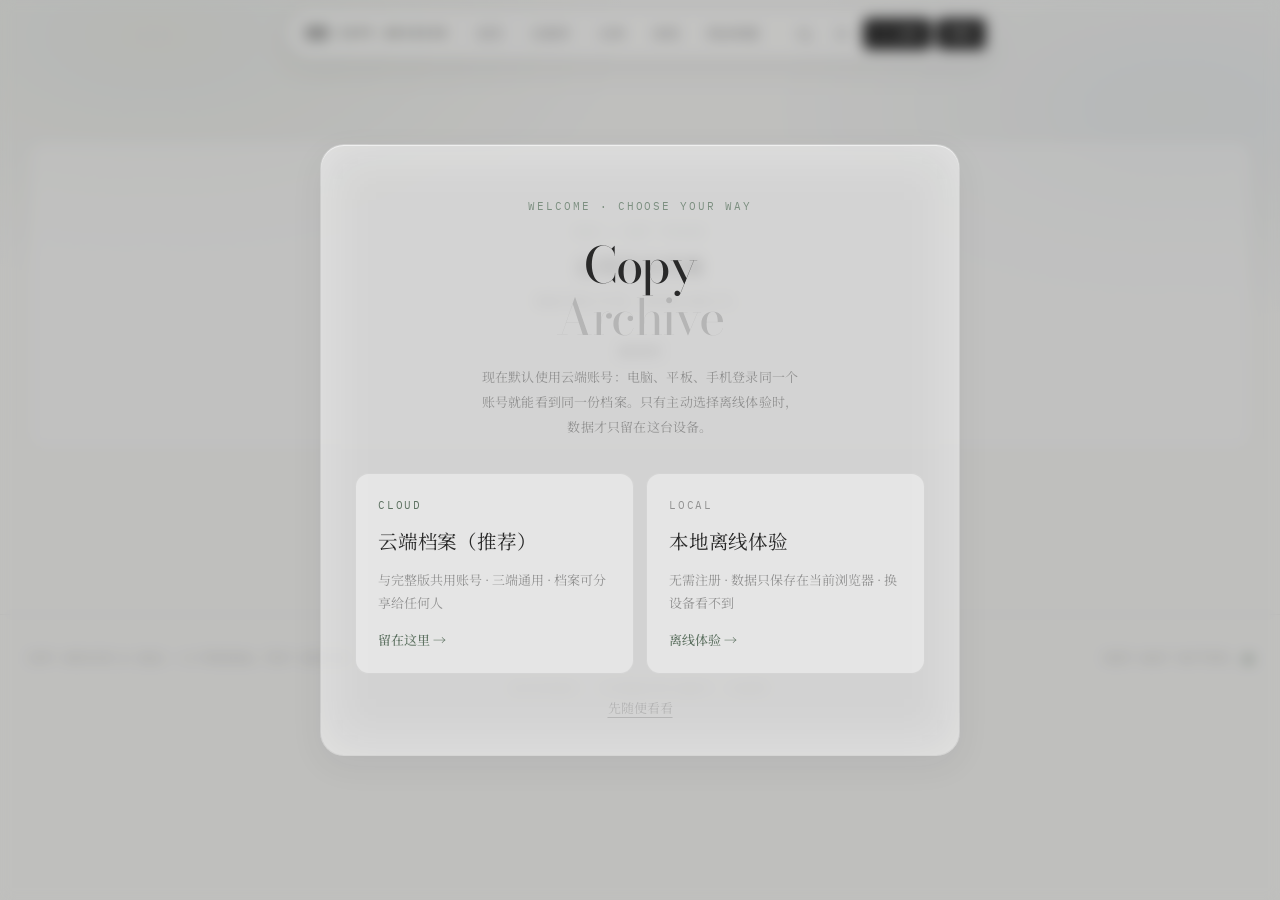
==== index.html @ 60a159b5 "Fix iOS touch keyboard: no autofocus + touchend blur fallback + cache bust" ====
<!DOCTYPE html>
<html lang="zh-CN" data-theme="paper">
<head>
  <meta charset="UTF-8">
  <meta name="viewport" content="width=device-width, initial-scale=1, viewport-fit=cover">
  <meta name="description" content="COPY ARCHIVE — 个人文案档案馆。收集、整理、复制与分享属于你的文字。">
  <meta name="theme-color" content="#F7F7F5">
  <!-- 沉浸式应用模式：添加到主屏幕后无浏览器框，状态栏透明融合 -->
  <meta name="mobile-web-app-capable" content="yes">
  <meta name="apple-mobile-web-app-capable" content="yes">
  <meta name="apple-mobile-web-app-status-bar-style" content="black-translucent">
  <meta name="apple-mobile-web-app-title" content="文案档案馆">
  <title>COPY ARCHIVE — 个人文案档案馆</title>
  <link rel="preconnect" href="https://fonts.googleapis.com">
  <link rel="preconnect" href="https://fonts.gstatic.com" crossorigin>
  <!-- 字体样式表异步加载：外网字体不可达或缓慢时，页面不再被阻塞渲染 -->
  <link rel="preload" as="style"
    href="https://fonts.googleapis.com/css2?family=Bodoni+Moda:opsz,wght@6..96,400;6..96,600&family=IBM+Plex+Mono:wght@400;500&family=Noto+Serif+SC:wght@400;500;600&display=swap">
  <link rel="stylesheet" media="print" onload="this.media='all';this.onload=null"
    href="https://fonts.googleapis.com/css2?family=Bodoni+Moda:opsz,wght@6..96,400;6..96,600&family=IBM+Plex+Mono:wght@400;500&family=Noto+Serif+SC:wght@400;500;600&display=swap">
  <noscript>
    <link rel="stylesheet"
      href="https://fonts.googleapis.com/css2?family=Bodoni+Moda:opsz,wght@6..96,400;6..96,600&family=IBM+Plex+Mono:wght@400;500&family=Noto+Serif+SC:wght@400;500;600&display=swap">
  </noscript>
  <link rel="manifest" href="manifest.json">
  <link rel="icon" type="image/svg+xml" href="favicon.svg">
  <link rel="icon" type="image/png" sizes="32x32" href="icons/icon-32.png">
  <link rel="icon" type="image/png" sizes="16x16" href="icons/icon-16.png">
  <link rel="apple-touch-icon" sizes="180x180" href="icons/icon-180.png">
  <link rel="stylesheet" href="styles/tokens.css">
  <link rel="stylesheet" href="styles/base.css">
  <link rel="stylesheet" href="styles/app.css">
</head>
<body>
  <a class="sr-only" href="#app">跳到主要内容</a>

  <header class="site-header">
    <div class="container header-wrap">
      <div class="header-inner">
        <a class="brand" href="/" data-link>
          <span class="brand-mark" aria-hidden="true">
            <svg viewBox="0 0 64 64" width="26" height="26" xmlns="http://www.w3.org/2000/svg">
              <g fill="none" stroke="currentColor" stroke-width="3.4" stroke-linecap="round" stroke-linejoin="round">
                <path d="M32 22.5 C26.5 17.3 15 15.1 7.5 18.1 L7.5 42.9 C15 40.3 26.5 42.1 32 47"/>
                <path d="M32 22.5 C37.5 17.3 49 15.1 56.5 18.1 L56.5 42.9 C49 40.3 37.5 42.1 32 47"/>
                <path d="M15 26.3 C19 24.7 24 25.5 27.5 27.8"/>
                <path d="M15 32.9 C19 31.3 24 32.1 27.5 34.4"/>
                <path d="M36.5 27.8 C40 25.5 45 24.7 49 26.3"/>
                <path d="M36.5 34.4 C40 32.1 45 31.3 49 32.9"/>
              </g>
            </svg>
          </span>
          <span class="brand-name">Copy Archive</span>
        </a>
        <nav class="main-nav" aria-label="主导航">
          <a class="nav-link" href="/" data-link>首页</a>
          <a class="nav-link" href="/archive" data-link>文案库</a>
          <a class="nav-link" href="/categories" data-link>分类</a>
          <a class="nav-link" href="/discover" data-link>发现</a>
          <a class="nav-link" href="/profile" data-link>我的档案</a>
        </nav>
        <div class="header-actions">
          <button class="icon-btn" id="global-search" title="搜索文案" aria-label="搜索文案"></button>
          <button class="icon-btn theme-btn" id="theme-toggle" title="切换主题" aria-label="切换主题"></button>
          <a class="btn btn-sm btn-primary" href="/upload" data-link>＋ 上传</a>
          <button class="icon-btn mobile-toggle" id="mobile-toggle" aria-label="展开菜单" aria-expanded="false"></button>
          <button class="btn btn-sm" id="auth-btn">登录</button>
        </div>
      </div>
    </div>
    <nav class="mobile-nav" id="mobile-nav" aria-label="移动导航" hidden>
      <a href="/" data-link>首页 / HOME</a>
      <a href="/archive" data-link>文案库 / ARCHIVE</a>
      <a href="/upload" data-link>上传 / UPLOAD</a>
      <a href="/categories" data-link>分类 / CATEGORIES</a>
      <a href="/favorites" data-link>我的收藏 / SAVED</a>
      <a href="/discover" data-link>发现 / DISCOVER</a>
      <a href="/profile" data-link>我的档案 / PROFILE</a>
    </nav>
  </header>

  <main id="app" tabindex="-1"></main>

  <footer class="site-footer">
    <div class="container footer-inner">
      <span>COPY ARCHIVE © <span id="year"></span> — A PERSONAL TEXT ARCHIVE</span>
      <span class="mono">KEEP WHAT MATTERS. <span class="accent">■</span></span>
    </div>
    <p class="container mode-foot" hidden>静态托管版本 · 文案数据保存在当前浏览器 · <a href="./rescue.html">数据救援 / 找回档案</a></p>
  </footer>

  <div class="toast-host" id="toast-host" aria-live="polite"></div>
  <div id="modal-host"></div>

  <script type="module" src="js/main.js?v=20261121b"></script>
</body>
</html>
---- styles/tokens.css ----
/* COPY ARCHIVE — 设计令牌
 * 轻盈通透的 INS 韩系极简风：黑白灰基底 + 低饱和灰绿/雾蓝/浅米点缀
 * 半透明表面、极细边框、克制的阴影。浅色为默认，深色为炭灰而非纯黑。
 */

:root {
  color-scheme: light;

  /* ---------- 页面与表面 ---------- */
  --page: #F7F7F5;
  --page-deep: #EFEDE8;
  --surface: rgba(255, 255, 255, 0.72);
  --surface-solid: #FFFFFF;
  --surface-soft: rgba(255, 255, 255, 0.42);
  --surface-glass: rgba(255, 255, 255, 0.58);
  --surface-sunken: rgba(0, 0, 0, 0.022);
  --overlay: rgba(34, 34, 31, 0.26);

  /* ---------- 文字 ---------- */
  --ink: #292929;
  --ink-soft: #4B4B49;
  --muted: #929292;
  --faint: #B5B5B5;

  /* ---------- 线与面 ---------- */
  --line: rgba(0, 0, 0, 0.07);
  --line-soft: rgba(0, 0, 0, 0.045);
  --line-strong: rgba(0, 0, 0, 0.13);
  --hover: rgba(0, 0, 0, 0.035);
  --press: rgba(0, 0, 0, 0.062);

  /* ---------- 低饱和点缀 ---------- */
  --sage: #9BAA97;
  --sage-soft: rgba(155, 170, 151, 0.13);
  --mist: #9FB4C0;
  --mist-soft: rgba(159, 180, 192, 0.13);
  --sand: #D3C7B6;
  --sand-soft: rgba(211, 199, 182, 0.2);
  --accent: #7C8F80;
  --accent-soft: rgba(124, 143, 128, 0.13);
  --accent-ink: #5E7262;

  /* ---------- 阴影：极弱化 ---------- */
  --shadow-xs: 0 1px 2px rgba(30, 30, 26, 0.035);
  --shadow-sm: 0 2px 8px rgba(30, 30, 26, 0.045);
  --shadow: 0 8px 26px rgba(30, 30, 26, 0.052);
  --shadow-lg: 0 20px 52px rgba(30, 30, 26, 0.082);
  --shadow-glass: 0 10px 34px rgba(30, 30, 26, 0.058), inset 0 1px 0 rgba(255, 255, 255, 0.58);

  /* ---------- 字体 ---------- */
  /* 标题：Bodoni Moda（拉丁）+ 思源宋体（中文） */
  --font-display: 'Bodoni Moda', 'Noto Serif SC', 'Songti SC', 'STSong', Georgia, serif;
  /* 正文：思源宋体 */
  --font-serif: 'Noto Serif SC', 'Source Serif 4', 'Songti SC', 'STSong', Georgia, serif;
  /* 界面默认：跟随正文的衬线 */
  --font-sans: 'Noto Serif SC', 'Songti SC', 'STSong', Georgia, serif;
  /* 编号、时间戳与元信息：等宽 */
  --font-mono: 'IBM Plex Mono', ui-monospace, SFMono-Regular, Menlo, monospace;

  /* ---------- 字号 ---------- */
  --t-hero: clamp(2.5rem, 6.2vw, 5.2rem);
  --t-h1: clamp(1.65rem, 2.9vw, 2.4rem);
  --t-h2: clamp(1.18rem, 1.8vw, 1.5rem);
  --t-h3: 1.03rem;
  --t-body: 0.95rem;
  --t-copy: 1rem;
  --t-small: 0.8125rem;
  --t-micro: 0.6875rem;

  /* ---------- 间距 ---------- */
  --s1: 4px; --s2: 8px; --s3: 14px; --s4: 22px;
  --s5: 34px; --s6: 52px; --s7: 82px; --s8: 120px;

  /* ---------- 圆角 ---------- */
  --r-xs: 6px; --r-sm: 10px; --r-md: 14px; --r-lg: 18px;
  --r-xl: 24px; --r-pill: 999px;

  /* ---------- 其它 ---------- */
  --ease: cubic-bezier(0.22, 1, 0.36, 1);
  --ease-out: cubic-bezier(0.16, 1, 0.3, 1);
  --dur-fast: 160ms;
  --dur-base: 280ms;
  --dur-slow: 560ms;
  --header-h: 62px;
  --max-w: 1240px;
  --blur: 18px;

  /* ---------- 线性图标（mask 源，黑色形状配 currentColor） ---------- */
  --icon-search: url("data:image/svg+xml,%3Csvg xmlns='http://www.w3.org/2000/svg' viewBox='0 0 24 24' fill='none' stroke='%23000' stroke-width='1.8' stroke-linecap='round'%3E%3Ccircle cx='11' cy='11' r='7'/%3E%3Cpath d='M16.4 16.4L21 21'/%3E%3C/svg%3E");
  --icon-copy: url("data:image/svg+xml,%3Csvg xmlns='http://www.w3.org/2000/svg' viewBox='0 0 24 24' fill='none' stroke='%23000' stroke-width='1.6' stroke-linecap='round' stroke-linejoin='round'%3E%3Crect x='9' y='9' width='11' height='11' rx='2.5'/%3E%3Cpath d='M5 15H4.5A1.5 1.5 0 0 1 3 13.5V4.5A1.5 1.5 0 0 1 4.5 3h9A1.5 1.5 0 0 1 15 4.5V5'/%3E%3C/svg%3E");
  --icon-check: url("data:image/svg+xml,%3Csvg xmlns='http://www.w3.org/2000/svg' viewBox='0 0 24 24' fill='none' stroke='%23000' stroke-width='2' stroke-linecap='round' stroke-linejoin='round'%3E%3Cpath d='M20 6L9 17l-5-5'/%3E%3C/svg%3E");
  --icon-star: url("data:image/svg+xml,%3Csvg xmlns='http://www.w3.org/2000/svg' viewBox='0 0 24 24' fill='none' stroke='%23000' stroke-width='1.5' stroke-linecap='round' stroke-linejoin='round'%3E%3Cpath d='M12 3.6l2.6 5.3 5.8.85-4.2 4.1 1 5.8L12 16.9l-5.2 2.75 1-5.8-4.2-4.1 5.8-.85z'/%3E%3C/svg%3E");
  --icon-star-fill: url("data:image/svg+xml,%3Csvg xmlns='http://www.w3.org/2000/svg' viewBox='0 0 24 24' fill='%23000'%3E%3Cpath d='M12 3.6l2.6 5.3 5.8.85-4.2 4.1 1 5.8L12 16.9l-5.2 2.75 1-5.8-4.2-4.1 5.8-.85z'/%3E%3C/svg%3E");
  --icon-arrow: url("data:image/svg+xml,%3Csvg xmlns='http://www.w3.org/2000/svg' viewBox='0 0 24 24' fill='none' stroke='%23000' stroke-width='1.7' stroke-linecap='round' stroke-linejoin='round'%3E%3Cpath d='M7 17L17 7M9 7h8v8'/%3E%3C/svg%3E");
  --icon-edit: url("data:image/svg+xml,%3Csvg xmlns='http://www.w3.org/2000/svg' viewBox='0 0 24 24' fill='none' stroke='%23000' stroke-width='1.6' stroke-linecap='round' stroke-linejoin='round'%3E%3Cpath d='M12 20h9'/%3E%3Cpath d='M16.5 3.5a2.12 2.12 0 0 1 3 3L7 19l-4 1 1-4z'/%3E%3C/svg%3E");
  --icon-close: url("data:image/svg+xml,%3Csvg xmlns='http://www.w3.org/2000/svg' viewBox='0 0 24 24' fill='none' stroke='%23000' stroke-width='1.7' stroke-linecap='round'%3E%3Cpath d='M18 6L6 18M6 6l12 12'/%3E%3C/svg%3E");
  --icon-sun: url("data:image/svg+xml,%3Csvg xmlns='http://www.w3.org/2000/svg' viewBox='0 0 24 24' fill='none' stroke='%23000' stroke-width='1.6' stroke-linecap='round'%3E%3Ccircle cx='12' cy='12' r='4.2'/%3E%3Cpath d='M12 2.6v2M12 19.4v2M4.3 4.3l1.4 1.4M18.3 18.3l1.4 1.4M2.6 12h2M19.4 12h2M4.3 19.7l1.4-1.4M18.3 5.7l1.4-1.4'/%3E%3C/svg%3E");
  --icon-moon: url("data:image/svg+xml,%3Csvg xmlns='http://www.w3.org/2000/svg' viewBox='0 0 24 24' fill='none' stroke='%23000' stroke-width='1.6' stroke-linecap='round' stroke-linejoin='round'%3E%3Cpath d='M20.5 14.3A8.6 8.6 0 0 1 9.7 3.5a8.6 8.6 0 1 0 10.8 10.8z'/%3E%3C/svg%3E");
  --icon-menu: url("data:image/svg+xml,%3Csvg xmlns='http://www.w3.org/2000/svg' viewBox='0 0 24 24' fill='none' stroke='%23000' stroke-width='1.7' stroke-linecap='round'%3E%3Cpath d='M4 7h16M4 12h16M4 17h16'/%3E%3C/svg%3E");
  --icon-plus: url("data:image/svg+xml,%3Csvg xmlns='http://www.w3.org/2000/svg' viewBox='0 0 24 24' fill='none' stroke='%23000' stroke-width='1.7' stroke-linecap='round'%3E%3Cpath d='M12 5v14M5 12h14'/%3E%3C/svg%3E");
  --icon-up: url("data:image/svg+xml,%3Csvg xmlns='http://www.w3.org/2000/svg' viewBox='0 0 24 24' fill='none' stroke='%23000' stroke-width='1.8' stroke-linecap='round' stroke-linejoin='round'%3E%3Cpath d='M12 19V6M6 11l6-6 6 6'/%3E%3C/svg%3E");
  --icon-down: url("data:image/svg+xml,%3Csvg xmlns='http://www.w3.org/2000/svg' viewBox='0 0 24 24' fill='none' stroke='%23000' stroke-width='1.8' stroke-linecap='round' stroke-linejoin='round'%3E%3Cpath d='M12 5v13M6 13l6 6 6-6'/%3E%3C/svg%3E");
  --icon-chevron: url("data:image/svg+xml,%3Csvg xmlns='http://www.w3.org/2000/svg' viewBox='0 0 24 24' fill='none' stroke='%23000' stroke-width='1.9' stroke-linecap='round' stroke-linejoin='round'%3E%3Cpath d='M6 9.5l6 6 6-6'/%3E%3C/svg%3E");
  --icon-grid: url("data:image/svg+xml,%3Csvg xmlns='http://www.w3.org/2000/svg' viewBox='0 0 24 24' fill='none' stroke='%23000' stroke-width='1.6'%3E%3Crect x='4' y='4' width='7' height='7' rx='1.6'/%3E%3Crect x='13' y='4' width='7' height='7' rx='1.6'/%3E%3Crect x='4' y='13' width='7' height='7' rx='1.6'/%3E%3Crect x='13' y='13' width='7' height='7' rx='1.6'/%3E%3C/svg%3E");
  --icon-list: url("data:image/svg+xml,%3Csvg xmlns='http://www.w3.org/2000/svg' viewBox='0 0 24 24' fill='none' stroke='%23000' stroke-width='1.7' stroke-linecap='round'%3E%3Cpath d='M4 6h16M4 12h16M4 18h16'/%3E%3C/svg%3E");
  --icon-star-o: url("data:image/svg+xml,%3Csvg xmlns='http://www.w3.org/2000/svg' viewBox='0 0 24 24' fill='none' stroke='%23000' stroke-width='1.5' stroke-linecap='round' stroke-linejoin='round'%3E%3Cpath d='M12 3.6l2.6 5.3 5.8.85-4.2 4.1 1 5.8L12 16.9l-5.2 2.75 1-5.8-4.2-4.1 5.8-.85z'/%3E%3C/svg%3E");
}

/* ---------- 深色：炭黑与柔和灰白 ---------- */
html[data-theme="ink"] {
  color-scheme: dark;

  --page: #1A1A1C;
  --page-deep: #212124;
  --surface: rgba(44, 44, 48, 0.58);
  --surface-solid: #262629;
  --surface-soft: rgba(52, 52, 57, 0.38);
  --surface-glass: rgba(38, 38, 42, 0.68);
  --surface-sunken: rgba(0, 0, 0, 0.16);
  --overlay: rgba(8, 8, 10, 0.58);

  --ink: #E7E5E0;
  --ink-soft: #C3C0BA;
  --muted: #94928D;
  --faint: #6B6965;

  --line: rgba(255, 255, 255, 0.078);
  --line-soft: rgba(255, 255, 255, 0.048);
  --line-strong: rgba(255, 255, 255, 0.145);
  --hover: rgba(255, 255, 255, 0.05);
  --press: rgba(255, 255, 255, 0.08);

  --sage: #9AAE9A;
  --sage-soft: rgba(154, 174, 154, 0.15);
  --mist: #9CB4C2;
  --mist-soft: rgba(156, 180, 194, 0.15);
  --sand: #C4B8A6;
  --sand-soft: rgba(196, 184, 166, 0.16);
  --accent: #96AC98;
  --accent-soft: rgba(150, 172, 152, 0.17);
  --accent-ink: #AEC0AE;

  --shadow-xs: 0 1px 2px rgba(0, 0, 0, 0.22);
  --shadow-sm: 0 2px 10px rgba(0, 0, 0, 0.26);
  --shadow: 0 10px 30px rgba(0, 0, 0, 0.3);
  --shadow-lg: 0 22px 56px rgba(0, 0, 0, 0.4);
  --shadow-glass: 0 12px 38px rgba(0, 0, 0, 0.36), inset 0 1px 0 rgba(255, 255, 255, 0.055);
}

/* ---------- 新闻纸：浅米 ---------- */
html[data-theme="newsprint"] {
  color-scheme: light;

  --page: #F5F0E7;
  --page-deep: #EBE4D7;
  --surface: rgba(255, 253, 248, 0.74);
  --surface-solid: #FFFCF6;
  --surface-soft: rgba(255, 253, 248, 0.44);
  --surface-glass: rgba(255, 252, 245, 0.6);
  --surface-sunken: rgba(96, 82, 58, 0.03);

  --ink: #2E2A23;
  --ink-soft: #4E483E;
  --muted: #93897A;
  --faint: #B4AA99;

  --line: rgba(62, 52, 34, 0.09);
  --line-soft: rgba(62, 52, 34, 0.055);
  --line-strong: rgba(62, 52, 34, 0.16);
  --hover: rgba(62, 52, 34, 0.04);
  --press: rgba(62, 52, 34, 0.07);

  --sage: #9AA68E;
  --sage-soft: rgba(154, 166, 142, 0.16);
  --mist: #97A9B6;
  --mist-soft: rgba(151, 169, 182, 0.16);
  --sand: #CDBE9F;
  --sand-soft: rgba(205, 190, 159, 0.24);
  --accent: #79866E;
  --accent-soft: rgba(121, 134, 110, 0.15);
  --accent-ink: #5E6A55;

  --shadow-xs: 0 1px 2px rgba(60, 50, 30, 0.04);
  --shadow-sm: 0 2px 8px rgba(60, 50, 30, 0.05);
  --shadow: 0 8px 26px rgba(60, 50, 30, 0.06);
  --shadow-lg: 0 20px 52px rgba(60, 50, 30, 0.09);
  --shadow-glass: 0 10px 34px rgba(60, 50, 30, 0.07), inset 0 1px 0 rgba(255, 255, 255, 0.6);
}
---- styles/base.css ----
/* COPY ARCHIVE — 基础层：重置、排版、焦点、动效降级 */

*, *::before, *::after { box-sizing: border-box; }
html { scroll-behavior: smooth; -webkit-text-size-adjust: 100%; }
body {
  margin: 0;
  background: var(--page);
  color: var(--ink);
  font-family: var(--font-sans);
  font-size: var(--t-body);
  font-weight: 400;
  line-height: 1.8;
  letter-spacing: 0.012em;
  min-height: 100vh;
  /* 沉浸式下避让 home indicator */
  padding-bottom: env(safe-area-inset-bottom, 0px);
  -webkit-font-smoothing: antialiased;
  -moz-osx-font-smoothing: grayscale;
  transition: background-color 0.4s var(--ease), color 0.4s var(--ease);
}

/* 极淡的环境光晕，给页面一点通透感 */
body::before {
  content: ""; position: fixed; inset: 0; pointer-events: none; z-index: 0;
  background:
    radial-gradient(52% 38% at 12% 4%, var(--sage-soft), transparent 72%),
    radial-gradient(46% 34% at 92% 12%, var(--mist-soft), transparent 70%);
  transition: background 0.4s var(--ease);
}

h1, h2, h3, h4, p, figure, blockquote { margin: 0; }
h1, h2, h3, h4 { font-weight: 500; line-height: 1.22; letter-spacing: -0.015em; }
a { color: inherit; text-decoration: none; }
button, input, textarea, select { font: inherit; color: inherit; }
button { cursor: pointer; background: none; border: none; padding: 0; }
img { max-width: 100%; display: block; }
ul, ol { margin: 0; padding: 0; list-style: none; }
::selection { background: var(--accent-soft); color: var(--accent-ink); }

:focus-visible { outline: 2px solid var(--accent); outline-offset: 3px; border-radius: var(--r-xs); }
:focus:not(:focus-visible) { outline: none; }

/* hidden 属性必须胜过作者样式中的 display 声明（如 img { display: block }） */
[hidden] { display: none !important; }

.mono { font-family: var(--font-mono); font-weight: 400; font-variant-numeric: tabular-nums; letter-spacing: 0.04em; }
.serif { font-family: var(--font-serif); }
.display { font-family: var(--font-display); }
.muted { color: var(--muted); }
.faint { color: var(--faint); }
.accent { color: var(--accent); }
.sr-only { position: absolute; width: 1px; height: 1px; padding: 0; margin: -1px; overflow: hidden; clip: rect(0,0,0,0); white-space: nowrap; border: 0; }
.hidden { display: none !important; }

.container { width: min(100% - 56px, var(--max-w)); margin-inline: auto; position: relative; z-index: 1; }
.section { padding-block: var(--s7); }
.section + .section { border-top: 1px solid var(--line-soft); }

/* 章节标题：编号 + 细线，克制的档案索引感 */
.section-head { display: flex; align-items: baseline; gap: var(--s3); margin-bottom: var(--s5); }
.section-index {
  font-family: var(--font-mono); font-size: var(--t-micro); color: var(--accent);
  letter-spacing: 0.16em; text-transform: uppercase; font-weight: 500;
}
.section-title { font-family: var(--font-display); font-size: var(--t-h2); letter-spacing: -0.02em; font-weight: 400; }
.section-note { font-family: var(--font-mono); font-size: var(--t-micro); color: var(--faint); margin-left: auto; white-space: nowrap; letter-spacing: 0.04em; }
.section-head::after { content: ""; flex: 1; height: 1px; background: var(--line); order: 2; margin-left: var(--s2); }
.section-note { order: 3; }

.rule { height: 1px; background: var(--line); border: 0; margin-block: var(--s5); }

/* 入场动效：轻柔淡入上移 */
.reveal { opacity: 0; transform: translateY(14px); }
.reveal.is-in { opacity: 1; transform: none; transition: opacity var(--dur-slow) var(--ease), transform var(--dur-slow) var(--ease); }
.reveal.d1.is-in { transition-delay: 60ms; }
.reveal.d2.is-in { transition-delay: 110ms; }
.reveal.d3.is-in { transition-delay: 160ms; }
.reveal.d4.is-in { transition-delay: 210ms; }
.reveal.d5.is-in { transition-delay: 260ms; }

/* 页面切换淡入 */
main#app { animation: pageIn 0.42s var(--ease-out) both; }
@keyframes pageIn { from { opacity: 0; transform: translateY(6px); } to { opacity: 1; transform: none; } }

@media (prefers-reduced-motion: reduce) {
  html { scroll-behavior: auto; }
  *, *::before, *::after {
    animation-duration: .001ms !important;
    animation-iteration-count: 1 !important;
    transition-duration: .001ms !important;
  }
  .reveal { opacity: 1; transform: none; }
}

@media (max-width: 720px) {
  .container { width: min(100% - 36px, var(--max-w)); }
  .section { padding-block: var(--s6); }
  .section-head { gap: var(--s2); margin-bottom: var(--s4); }
  .section-note { display: none; }
}
---- styles/app.css ----
/* COPY ARCHIVE — 组件层
 * 轻盈通透：半透明表面、极细边框、柔和圆角、克制阴影。
 * 所有 class 名与 JS 绑定保持一致，仅表现层改变。
 */

/* =========================================================
   顶部导航 — 悬浮式玻璃胶囊
   ========================================================= */
.site-header {
  position: sticky; top: 0; z-index: 60;
  /* 沉浸式（black-translucent）下状态栏浮于内容上，避让刘海/灵动岛 */
  padding-top: max(10px, env(safe-area-inset-top));
  background: transparent;
}
.site-header .container { display: flex; justify-content: center; }
.header-inner {
  display: inline-flex; align-items: center; gap: var(--s3);
  height: 48px; padding: 0 6px 0 16px;
  max-width: 100%;
  background: var(--surface-glass);
  -webkit-backdrop-filter: blur(var(--blur)) saturate(1.5);
  backdrop-filter: blur(var(--blur)) saturate(1.5);
  border: 1px solid var(--line);
  border-radius: var(--r-pill);
  box-shadow: var(--shadow-glass);
  transition: background-color 0.4s var(--ease), border-color 0.4s var(--ease), box-shadow 0.4s var(--ease);
}

.brand { display: inline-flex; align-items: center; gap: 9px; flex-shrink: 0; }
.brand-mark {
  display: flex; align-items: center;
  color: var(--ink);
  transition: transform 0.4s var(--ease), color 0.4s var(--ease);
}
.brand:hover .brand-mark { transform: rotate(-5deg) scale(1.04); color: var(--accent-ink); }
.brand-name {
  font-family: var(--font-mono); font-size: var(--t-micro); font-weight: 500;
  letter-spacing: 0.2em; text-transform: uppercase; color: var(--ink-soft);
  white-space: nowrap;
}

.main-nav { display: flex; align-items: center; gap: 2px; }
.nav-link {
  font-family: var(--font-mono); font-size: var(--t-small); color: var(--muted);
  padding: 7px 13px; border-radius: var(--r-pill); white-space: nowrap;
  transition: color var(--dur-fast), background var(--dur-fast);
}
.nav-link:hover { color: var(--ink); background: var(--hover); }
.nav-link.active { color: var(--accent-ink); background: var(--accent-soft); font-weight: 500; }

.header-actions { display: flex; align-items: center; gap: 4px; }
.icon-btn {
  width: 34px; height: 34px; display: grid; place-items: center;
  border-radius: 50%; border: 1px solid transparent; color: var(--muted);
  font-size: 1rem;
  transition: color var(--dur-fast), background var(--dur-fast), transform var(--dur-fast);
}
.icon-btn:hover { color: var(--ink); background: var(--hover); }
.icon-btn:active { transform: scale(0.92); }
.mobile-toggle { display: none; }
.mobile-nav { display: none; }

/* 主题切换入口 */
.theme-btn { position: relative; }
.theme-btn::before {
  content: ""; width: 16px; height: 16px; background-color: currentColor;
  -webkit-mask: var(--icon-sun) center/contain no-repeat;
  mask: var(--icon-sun) center/contain no-repeat;
}
html[data-theme="ink"] .theme-btn::before {
  -webkit-mask-image: var(--icon-moon);
  mask-image: var(--icon-moon);
}

/* 导航图标按钮 */
#global-search, .mobile-toggle { font-size: 0; }
#global-search::before, .mobile-toggle::before {
  content: ""; width: 17px; height: 17px; background-color: currentColor;
  -webkit-mask-position: center; -webkit-mask-size: contain; -webkit-mask-repeat: no-repeat;
  mask-position: center; mask-size: contain; mask-repeat: no-repeat;
}
#global-search::before { -webkit-mask-image: var(--icon-search); mask-image: var(--icon-search); }
.mobile-toggle::before { -webkit-mask-image: var(--icon-menu); mask-image: var(--icon-menu); }

/* =========================================================
   按钮
   ========================================================= */
.btn {
  display: inline-flex; align-items: center; justify-content: center; gap: 7px;
  min-height: 40px; padding: 0 18px; border: 1px solid var(--line-strong);
  border-radius: var(--r-sm);
  background: var(--surface-soft);
  font-family: var(--font-mono); font-size: var(--t-small); font-weight: 500; letter-spacing: 0.01em;
  color: var(--ink);
  transition: background var(--dur-fast), color var(--dur-fast), border-color var(--dur-fast),
    transform var(--dur-fast), box-shadow var(--dur-fast);
  white-space: nowrap;
}
.btn:hover { background: var(--surface-solid); border-color: var(--line-strong); box-shadow: var(--shadow-sm); transform: translateY(-1px); }
.btn:active { transform: scale(0.975); }
.btn:disabled { opacity: 0.45; cursor: not-allowed; transform: none; box-shadow: none; }

.btn-primary { background: var(--ink); border-color: var(--ink); color: var(--page); }
.btn-primary:hover { background: var(--accent); border-color: var(--accent); color: #fff; box-shadow: var(--shadow); }
.btn-accent { background: var(--accent-soft); border-color: transparent; color: var(--accent-ink); }
.btn-accent:hover { background: var(--accent); border-color: var(--accent); color: #fff; }
.btn-ghost { background: transparent; border-color: transparent; padding-inline: 10px; color: var(--muted); }
.btn-ghost:hover { background: var(--hover); color: var(--ink); box-shadow: none; transform: none; }
.btn-sm { min-height: 32px; padding: 0 13px; font-size: var(--t-micro); border-radius: var(--r-xs); }

/* 弹层与工具栏按钮的线性图标 */
.btn[data-copy]::before, .btn[data-edit]::before {
  content: ""; width: 14px; height: 14px; background-color: currentColor; flex-shrink: 0;
  -webkit-mask-position: center; -webkit-mask-size: contain; -webkit-mask-repeat: no-repeat;
  mask-position: center; mask-size: contain; mask-repeat: no-repeat;
}
.btn[data-copy]::before { -webkit-mask-image: var(--icon-copy); mask-image: var(--icon-copy); }
.btn[data-copy].copied::before { -webkit-mask-image: var(--icon-check); mask-image: var(--icon-check); }
.btn[data-edit]::before { -webkit-mask-image: var(--icon-edit); mask-image: var(--icon-edit); }
.btn-danger { background: transparent; border-color: var(--line-strong); color: var(--muted); }
.btn-danger:hover { background: #B5624F; border-color: #B5624F; color: #fff; }

.link-btn {
  font-family: var(--font-mono); font-size: var(--t-small); color: var(--muted);
  border-bottom: 1px solid transparent; padding-bottom: 1px;
  transition: color var(--dur-fast), border-color var(--dur-fast);
}
.link-btn:hover { color: var(--accent-ink); border-color: var(--accent); }

/* =========================================================
   首页 Hero — 杂志式排版
   ========================================================= */
.hero { padding-block: var(--s7) var(--s6); }
.hero-grid { display: grid; grid-template-columns: minmax(0, 1fr) 248px; gap: var(--s7); align-items: end; }
.hero-eyebrow {
  font-family: var(--font-mono); font-size: var(--t-micro); letter-spacing: 0.22em;
  text-transform: uppercase; color: var(--accent); margin-bottom: var(--s4);
}
.hero-title {
  font-family: var(--font-display); font-size: var(--t-hero); font-weight: 400;
  letter-spacing: -0.035em; line-height: 1.06;
}
.hero-title span { display: block; }
.hero-title .title-outline { color: var(--faint); }
.hero-sub { max-width: 48ch; margin-top: var(--s5); font-size: 1rem; color: var(--muted); line-height: 1.85; }
.hero-meta { display: flex; flex-direction: column; gap: 2px; }
.hero-meta-row { padding-block: 13px; border-bottom: 1px solid var(--line-soft); }
.hero-meta-row:last-child { border-bottom: 0; }
.hero-meta-label { font-family: var(--font-mono); font-size: var(--t-micro); color: var(--faint); letter-spacing: 0.12em; text-transform: uppercase; }
.hero-meta-value { font-family: var(--font-display); font-size: 1.55rem; font-weight: 400; line-height: 1.2; margin-top: 3px; }

/* =========================================================
   搜索 — 玻璃浮层
   ========================================================= */
.search-block { padding-block: var(--s5) var(--s6); }
.search-field {
  display: flex; align-items: center; gap: var(--s3);
  padding: 14px 20px;
  background: var(--surface);
  -webkit-backdrop-filter: blur(12px);
  backdrop-filter: blur(12px);
  border: 1px solid var(--line);
  border-radius: var(--r-lg);
  box-shadow: var(--shadow-sm);
  transition: border-color var(--dur-fast), box-shadow var(--dur-fast), background var(--dur-fast);
}
.search-field:focus-within { border-color: var(--accent); box-shadow: var(--shadow); }
.search-glyph {
  width: 20px; height: 20px; flex-shrink: 0; color: var(--faint); font-size: 0;
  background-color: currentColor;
  -webkit-mask: var(--icon-search) center/contain no-repeat;
  mask: var(--icon-search) center/contain no-repeat;
}
.search-input {
  flex: 1; min-width: 0; border: 0; background: transparent; outline: 0;
  font-family: var(--font-display); font-size: clamp(1.1rem, 2.6vw, 1.75rem);
  font-weight: 300; letter-spacing: -0.02em; line-height: 1.4;
}
.search-input::placeholder { color: var(--faint); }
.search-clear {
  width: 30px; height: 30px; display: grid; place-items: center; color: var(--faint);
  border-radius: 50%; font-size: 0; flex-shrink: 0;
  transition: color var(--dur-fast), background var(--dur-fast);
}
.search-clear::before {
  content: ""; width: 12px; height: 12px; background-color: currentColor;
  -webkit-mask: var(--icon-close) center/contain no-repeat;
  mask: var(--icon-close) center/contain no-repeat;
}
.search-clear:hover { color: var(--ink); background: var(--hover); }
.search-meta {
  display: flex; justify-content: space-between; gap: var(--s3); margin-top: var(--s3);
  font-family: var(--font-mono); font-size: var(--t-micro); color: var(--faint);
}
.search-hint { color: var(--faint); }

/* =========================================================
   分类入口 — 灵感标签库
   ========================================================= */
.category-grid {
  display: grid; grid-template-columns: repeat(auto-fill, minmax(158px, 1fr)); gap: var(--s2);
}
.category-tile {
  background: color-mix(in srgb, var(--cat-color, var(--muted)) 7%, var(--surface));
  border: 1px solid var(--line); border-radius: var(--r-md);
  padding: 16px 16px 14px; min-height: 104px;
  display: flex; flex-direction: column; justify-content: space-between; gap: var(--s3);
  transition: background var(--dur-fast), border-color var(--dur-fast), transform var(--dur-base) var(--ease), box-shadow var(--dur-base);
}
.category-tile:hover {
  background: var(--surface-solid); border-color: var(--line-strong);
  transform: translateY(-3px); box-shadow: var(--shadow);
}
.category-tile-top { display: flex; align-items: center; gap: 7px; font-family: var(--font-mono); font-size: var(--t-micro); color: var(--faint); }
.cat-dot { width: 7px; height: 7px; flex: 0 0 auto; border-radius: 50%; opacity: 0.75; }
.category-tile-name { font-family: var(--font-display); font-size: 1.08rem; font-weight: 400; letter-spacing: -0.01em; line-height: 1.3; }
.category-tile-count { font-family: var(--font-mono); font-size: var(--t-micro); color: var(--faint); }
.group-label {
  font-family: var(--font-mono); font-size: var(--t-micro); color: var(--accent);
  letter-spacing: 0.14em; text-transform: uppercase; margin: var(--s5) 0 var(--s3);
  display: flex; align-items: center; gap: var(--s2);
}
.group-label::after { content: ""; flex: 1; height: 1px; background: var(--line-soft); }

/* 胶囊标签 */
.chip {
  display: inline-flex; align-items: center; gap: 6px;
  min-height: 30px; padding: 4px 12px;
  border: 1px solid var(--line); border-radius: var(--r-pill);
  background: color-mix(in srgb, var(--cat-color, var(--muted)) 10%, var(--surface-soft));
  font-family: var(--font-mono); font-size: var(--t-small);
  font-weight: 400; color: var(--ink-soft);
  transition: background var(--dur-fast), color var(--dur-fast), border-color var(--dur-fast), transform var(--dur-fast);
}
.chip:hover { background: var(--surface-solid); border-color: var(--line-strong); color: var(--ink); }
.chip:active { transform: scale(0.97); }
.chip.active { background: var(--accent); border-color: var(--accent); color: #fff; }
.chip.active .cat-dot { opacity: 1; background: rgba(255, 255, 255, 0.85) !important; }
.chip .cat-dot { width: 6px; height: 6px; }
.chip-row { display: flex; flex-wrap: wrap; gap: 7px; }

/* =========================================================
   文案卡片 — 视觉中心
   ========================================================= */
.copy-grid { display: grid; grid-template-columns: repeat(auto-fill, minmax(296px, 1fr)); gap: var(--s3); }
.copy-grid.list { grid-template-columns: 1fr; gap: 0; }

.copy-card {
  border: 1px solid var(--line); border-radius: var(--r-lg);
  background: var(--surface);
  -webkit-backdrop-filter: blur(8px);
  backdrop-filter: blur(8px);
  padding: 22px 22px 16px;
  display: flex; flex-direction: column; min-height: 184px; position: relative;
  box-shadow: var(--shadow-xs);
  transition: background var(--dur-base) var(--ease), border-color var(--dur-base) var(--ease),
    transform var(--dur-base) var(--ease), box-shadow var(--dur-base) var(--ease);
  animation: cardIn var(--dur-slow) var(--ease) both;
}
@keyframes cardIn { from { opacity: 0; transform: translateY(10px); } to { opacity: 1; transform: none; } }
.copy-card:hover {
  background: var(--surface-solid); border-color: var(--line-strong);
  transform: translateY(-3px); box-shadow: var(--shadow);
}

.copy-grid.list .copy-card {
  border: 0; border-bottom: 1px solid var(--line-soft); border-radius: 0;
  background: transparent; backdrop-filter: none; box-shadow: none;
  min-height: 0; padding: 15px 40px 15px 10px;
  display: grid;
  grid-template-columns: 74px minmax(0, 1fr) auto;
  grid-template-areas: "meta body side";
  gap: var(--s4); align-items: center;
}
.copy-grid.list .copy-card:hover { background: var(--surface-soft); transform: none; box-shadow: none; border-color: var(--line-soft); }
.copy-grid.list .card-meta-side { grid-area: meta; grid-column: auto; }
.copy-grid.list .card-body { grid-area: body; grid-column: auto; }
.copy-grid.list .card-footer {
  grid-area: side; grid-column: auto;
  flex-direction: row; align-items: center; gap: 16px;
  margin-top: 0; padding-top: 0; border-top: 0;
}
.copy-grid.list .card-footer > div:first-child { display: flex; align-items: center; gap: 14px; flex-wrap: wrap; }
.copy-grid.list .card-cats { flex-wrap: nowrap; }
.copy-grid.list .card-actions {
  position: static; background: none; border: 0; padding: 0; box-shadow: none;
  -webkit-backdrop-filter: none; backdrop-filter: none;
}
.copy-grid.list .card-actions .action-btn:nth-child(n+3) { opacity: 1; pointer-events: auto; width: 30px; }

.card-top { display: flex; align-items: flex-start; justify-content: space-between; gap: 12px; margin-bottom: 14px; }
.card-index { font-family: var(--font-mono); font-size: var(--t-micro); color: var(--faint); letter-spacing: 0.08em; }
.card-index em { color: var(--accent); font-style: normal; }
.card-title { font-size: 0.9rem; color: var(--muted); margin-bottom: 3px; font-weight: 400; }
.card-body { flex: 1; }
.card-content {
  font-family: var(--font-serif); font-size: var(--t-copy); line-height: 1.95;
  white-space: pre-wrap; overflow-wrap: anywhere; word-break: break-word;
  cursor: pointer; position: relative; color: var(--ink-soft);
}
.card-content.clamped { display: -webkit-box; -webkit-box-orient: vertical; -webkit-line-clamp: 7; overflow: hidden; }
.card-content.clamped::after {
  content: ""; position: absolute; inset: auto 0 0; height: 44px;
  background: linear-gradient(to bottom, transparent, var(--surface));
  pointer-events: none;
}
.copy-grid.list .card-content.clamped::after { background: linear-gradient(to bottom, transparent, var(--surface-soft)); }
.copy-card:hover .card-content.clamped::after { background: linear-gradient(to bottom, transparent, var(--surface-solid)); }
.card-expand {
  font-size: var(--t-micro); color: var(--accent-ink); margin-top: 7px; font-weight: 500;
  transition: color var(--dur-fast);
}
.card-expand:hover { color: var(--accent); }
mark.hit {
  background: var(--accent-soft); color: var(--accent-ink);
  padding: 1px 3px; border-radius: 3px;
}
.card-tags { display: flex; flex-wrap: wrap; gap: 6px; margin-top: 12px; }
.tag { font-family: var(--font-mono); font-size: var(--t-micro); color: var(--faint); }
.tag::before { content: "#"; color: var(--line-strong); margin-right: 1px; }
.card-footer {
  display: flex; align-items: flex-end; justify-content: space-between; gap: 8px;
  margin-top: 16px; padding-top: 12px; border-top: 1px solid var(--line-soft);
}
.card-footer > div:first-child { min-width: 0; flex: 1 1 auto; }
.card-cats { display: flex; flex-wrap: wrap; gap: 5px; }
.card-cats .chip { min-height: 22px; padding: 1px 9px; font-size: var(--t-micro); }
/* 操作组悬浮于卡片右上角，不占据底部文案的排版空间 */
.card-actions {
  position: absolute; top: 10px; right: 10px;
  display: flex; align-items: center; gap: 0;
  padding: 2px; border-radius: var(--r-pill);
  background: var(--surface-glass);
  -webkit-backdrop-filter: blur(10px); backdrop-filter: blur(10px);
  border: 1px solid var(--line-soft);
  box-shadow: var(--shadow-xs);
  transition: box-shadow var(--dur-fast);
}
.copy-card.selectable .card-actions { right: 38px; }

/* 线性图标按钮 */
.action-btn {
  width: 30px; height: 30px; display: grid; place-items: center;
  color: var(--faint); border-radius: 50%; border: 1px solid transparent;
  font-size: 0; overflow: hidden;
  transition: color var(--dur-fast), background var(--dur-fast), transform var(--dur-fast);
}
.action-btn::before {
  content: ""; width: 15px; height: 15px; background-color: currentColor;
  -webkit-mask-position: center; -webkit-mask-size: contain; -webkit-mask-repeat: no-repeat;
  mask-position: center; mask-size: contain; mask-repeat: no-repeat;
}
.action-btn:hover { color: var(--ink); background: var(--hover); }
.action-btn:active { transform: scale(0.9); }
.action-btn[data-action="copy"]::before { -webkit-mask-image: var(--icon-copy); mask-image: var(--icon-copy); }
.action-btn.copied::before { -webkit-mask-image: var(--icon-check); mask-image: var(--icon-check); color: var(--accent); }
.action-btn[data-action="favorite"]::before { -webkit-mask-image: var(--icon-star); mask-image: var(--icon-star); }
.action-btn[data-action="favorite"].fav-on { color: #C8A25C; }
.action-btn[data-action="favorite"].fav-on::before { -webkit-mask-image: var(--icon-star-fill); mask-image: var(--icon-star-fill); }
.action-btn[data-action="detail"]::before { -webkit-mask-image: var(--icon-arrow); mask-image: var(--icon-arrow); }
.action-btn[data-action="edit"]::before { -webkit-mask-image: var(--icon-edit); mask-image: var(--icon-edit); }
.action-btn[data-action="delete"]::before { -webkit-mask-image: var(--icon-close); mask-image: var(--icon-close); }
.action-btn[data-action="delete"]:hover { color: #B5624F; background: rgba(181, 98, 79, 0.09); }

/* 次级操作默认收敛，悬停时从右侧展开；复制与收藏始终可见 */
.card-actions .action-btn:nth-child(n+3) {
  opacity: 0; pointer-events: none; width: 0;
  transition: opacity var(--dur-fast), width var(--dur-base) var(--ease);
}
.copy-card:hover .card-actions .action-btn:nth-child(n+3),
.copy-card:focus-within .card-actions .action-btn:nth-child(n+3) {
  opacity: 1; pointer-events: auto; width: 30px;
}

.card-check { position: absolute; top: 16px; right: 16px; width: 16px; height: 16px; accent-color: var(--accent); cursor: pointer; }
.copy-card.selectable { padding-right: 40px; }
time { font-family: var(--font-mono); font-size: var(--t-micro); color: var(--faint); white-space: nowrap; }

/* =========================================================
   工具栏
   ========================================================= */
.toolbar {
  display: flex; flex-wrap: wrap; align-items: center; gap: var(--s3);
  padding: var(--s3) var(--s4); border: 1px solid var(--line); border-radius: var(--r-md);
  background: var(--surface-soft); margin-bottom: var(--s5);
}
.toolbar-group { display: flex; align-items: center; gap: 8px; }
.toolbar-label { font-family: var(--font-mono); font-size: var(--t-micro); color: var(--faint); text-transform: uppercase; letter-spacing: 0.1em; }

.select, .input {
  min-height: 40px; border: 1px solid var(--line); border-radius: var(--r-sm);
  background: var(--surface-soft); padding: 0 14px; outline: none;
  font-size: var(--t-small); color: var(--ink);
  transition: border-color var(--dur-fast), box-shadow var(--dur-fast), background var(--dur-fast);
}
.select {
  appearance: none; -webkit-appearance: none; padding-right: 34px; cursor: pointer;
  background-image: var(--icon-chevron);
  background-repeat: no-repeat; background-position: right 12px center; background-size: 12px;
}
.select:focus, .input:focus { border-color: var(--accent); box-shadow: 0 0 0 3px var(--accent-soft); background: var(--surface-solid); }
.input { width: 100%; }
.input::placeholder, .select::placeholder { color: var(--faint); }
textarea.input {
  padding: 16px 18px; min-height: 96px; resize: vertical;
  font-family: var(--font-serif); line-height: 1.9; font-size: 0.95rem;
}

.segmented { display: inline-flex; padding: 3px; gap: 2px; background: var(--surface-sunken); border-radius: var(--r-sm); }
.segmented button {
  min-height: 32px; padding: 0 14px; border-radius: var(--r-xs);
  font-size: var(--t-micro); color: var(--muted);
  display: inline-flex; align-items: center; gap: 6px;
  transition: background var(--dur-fast), color var(--dur-fast);
}
.segmented button.active { background: var(--surface-solid); color: var(--ink); box-shadow: var(--shadow-xs); font-weight: 500; }
.segmented button[data-mode]::before {
  content: ""; width: 13px; height: 13px; background-color: currentColor;
  -webkit-mask-size: contain; -webkit-mask-repeat: no-repeat;
  mask-size: contain; mask-repeat: no-repeat;
}
.segmented button[data-mode="grid"]::before { -webkit-mask-image: var(--icon-grid); mask-image: var(--icon-grid); }
.segmented button[data-mode="list"]::before { -webkit-mask-image: var(--icon-list); mask-image: var(--icon-list); }

/* 深色下卡片边界需要再清晰一点 */
html[data-theme="ink"] .copy-card,
html[data-theme="ink"] .category-tile,
html[data-theme="ink"] .archive-card { border-color: rgba(255, 255, 255, 0.1); }

/* =========================================================
   上传编辑面板
   ========================================================= */
#s-content {
  min-height: 232px;
  padding: 24px 26px;
  font-size: 1.06rem;
  line-height: 2;
  font-weight: 400;
  font-family: var(--font-serif);
  background: var(--surface-solid);
  border-radius: var(--r-lg);
  border-color: var(--line);
}
#s-content:focus { border-color: var(--accent); box-shadow: 0 0 0 3px var(--accent-soft); }
#b-text {
  min-height: 190px;
  padding: 20px 22px;
  line-height: 2.05;
  font-size: 0.98rem;
  font-family: var(--font-serif);
  background: var(--surface-solid);
  border-radius: var(--r-lg);
}

/* =========================================================
   空状态 / 加载
   ========================================================= */
.empty {
  border: 1px dashed var(--line-strong); border-radius: var(--r-lg);
  padding: var(--s7) var(--s4); text-align: center; background: var(--surface-soft);
}
.empty-code { font-family: var(--font-mono); font-size: var(--t-micro); color: var(--accent); letter-spacing: 0.16em; }
.empty-title { font-family: var(--font-display); font-size: 1.35rem; font-weight: 400; margin-block: 12px 8px; letter-spacing: -0.02em; }
.empty-desc { color: var(--muted); max-width: 42ch; margin: 0 auto var(--s4); font-size: var(--t-small); line-height: 1.8; }
.skeleton {
  height: 190px; border-radius: var(--r-lg); border: 1px solid var(--line);
  background: linear-gradient(100deg, var(--surface-soft) 30%, var(--page-deep) 50%, var(--surface-soft) 70%);
  background-size: 200% 100%; animation: shimmer 1.5s infinite;
}
@keyframes shimmer { to { background-position: -200% 0; } }
.load-more { display: flex; justify-content: center; padding-block: var(--s6); }

/* =========================================================
   弹层 — 玻璃
   ========================================================= */
.modal-backdrop {
  position: fixed; inset: 0; z-index: 100;
  background: var(--overlay);
  -webkit-backdrop-filter: blur(5px); backdrop-filter: blur(5px);
  display: grid; place-items: center; padding: 18px;
  animation: fadeIn var(--dur-base) both;
}
@keyframes fadeIn { from { opacity: 0; } to { opacity: 1; } }
.modal {
  background: var(--surface-glass);
  -webkit-backdrop-filter: blur(26px) saturate(1.5);
  backdrop-filter: blur(26px) saturate(1.5);
  border: 1px solid var(--line);
  border-radius: var(--r-xl);
  box-shadow: var(--shadow-lg);
  width: min(100%, 600px);
  max-height: min(88vh, 900px); overflow: auto;
  padding: var(--s5);
  animation: modalIn var(--dur-base) var(--ease-out) both;
}
.modal.wide { width: min(100%, 880px); }
@keyframes modalIn { from { opacity: 0; transform: translateY(16px) scale(0.985); } to { opacity: 1; transform: none; } }
.modal-head { display: flex; align-items: flex-start; justify-content: space-between; gap: var(--s4); margin-bottom: var(--s4); }
.modal-kicker { font-family: var(--font-mono); font-size: var(--t-micro); color: var(--accent); letter-spacing: 0.16em; text-transform: uppercase; }
.modal-title { font-family: var(--font-display); font-size: 1.4rem; font-weight: 400; letter-spacing: -0.025em; }
.modal-close {
  width: 32px; height: 32px; display: grid; place-items: center;
  border-radius: 50%; border: 1px solid transparent; color: var(--faint); font-size: 0;
  transition: color var(--dur-fast), background var(--dur-fast);
}
.modal-close::before {
  content: ""; width: 13px; height: 13px; background-color: currentColor;
  -webkit-mask: var(--icon-close) center/contain no-repeat;
  mask: var(--icon-close) center/contain no-repeat;
}
.modal-close:hover { color: var(--ink); background: var(--hover); }
.modal-foot {
  display: flex; justify-content: flex-end; gap: 9px; margin-top: var(--s5);
  padding-top: var(--s4); border-top: 1px solid var(--line-soft);
}

/* Toast — 轻提示 */
.toast-host {
  position: fixed; bottom: 26px; left: 50%; transform: translateX(-50%); z-index: 200;
  display: flex; flex-direction: column; gap: 8px; align-items: center; pointer-events: none;
}
.toast {
  background: var(--ink); color: var(--page);
  font-size: var(--t-small); font-weight: 500;
  padding: 11px 20px; border-radius: var(--r-pill);
  box-shadow: var(--shadow-lg);
  animation: toastIn var(--dur-base) var(--ease-out) both;
  max-width: min(90vw, 520px);
}
.toast.error { background: #B5624F; color: #fff; }
@keyframes toastIn { from { opacity: 0; transform: translateY(10px) scale(0.96); } to { opacity: 1; transform: none; } }

/* =========================================================
   入口选择层 — 静态托管版首次打开时的版本引导
   ========================================================= */
.entry-gate {
  position: fixed; inset: 0; z-index: 150;
  background: var(--overlay);
  -webkit-backdrop-filter: blur(7px); backdrop-filter: blur(7px);
  display: grid; place-items: center; padding: 20px;
  animation: fadeIn var(--dur-base) both;
  overflow: auto;
}
.entry-gate-panel {
  background: var(--surface-glass);
  -webkit-backdrop-filter: blur(26px) saturate(1.5);
  backdrop-filter: blur(26px) saturate(1.5);
  border: 1px solid var(--line);
  border-radius: var(--r-xl);
  box-shadow: var(--shadow-glass);
  width: min(100%, 640px);
  padding: var(--s6) var(--s5) var(--s5);
  text-align: center;
  animation: modalIn var(--dur-base) var(--ease-out) both;
}
.entry-gate-eyebrow {
  font-family: var(--font-mono); font-size: var(--t-micro);
  letter-spacing: 0.18em; text-transform: uppercase;
  color: var(--accent); margin-bottom: var(--s4);
}
.entry-gate-title {
  font-family: var(--font-display); font-weight: 400;
  font-size: clamp(2.1rem, 6vw, 3.1rem);
  letter-spacing: -0.03em; line-height: 1.05;
}
.entry-gate-title .title-outline { display: block; color: var(--faint); }
.entry-gate-sub {
  max-width: 46ch; margin: var(--s4) auto 0;
  font-size: var(--t-small); color: var(--muted); line-height: 1.9;
}
.entry-gate-options {
  display: grid; grid-template-columns: 1fr 1fr; gap: 12px;
  margin-top: var(--s5); text-align: left;
}
.entry-gate-card {
  display: flex; flex-direction: column; gap: 9px;
  padding: var(--s4);
  background: var(--surface-soft);
  border: 1px solid var(--line);
  border-radius: var(--r-md);
  font: inherit; color: inherit; text-align: inherit;
  cursor: pointer;
  transition: transform var(--dur-base) var(--ease-out), box-shadow var(--dur-base), border-color var(--dur-base), background var(--dur-base);
}
.entry-gate-card:hover {
  transform: translateY(-2px);
  border-color: var(--line-strong);
  background: var(--surface);
  box-shadow: var(--shadow);
}
.entry-gate-card:active { transform: translateY(0); }
.entry-gate-card:focus-visible { outline: 2px solid var(--accent); outline-offset: 2px; }
.entry-gate-badge {
  font-family: var(--font-mono); font-size: var(--t-micro);
  letter-spacing: 0.16em; color: var(--accent-ink);
}
.entry-gate-card-local .entry-gate-badge { color: var(--muted); }
.entry-gate-name {
  font-family: var(--font-display); font-size: 1.22rem;
  letter-spacing: -0.01em; color: var(--ink);
}
.entry-gate-desc { font-size: var(--t-small); color: var(--muted); line-height: 1.75; }
.entry-gate-go {
  margin-top: auto; padding-top: 4px;
  font-size: var(--t-small); font-weight: 500; color: var(--accent-ink);
}
.entry-gate-skip {
  margin-top: var(--s4);
  background: none; border: 0; cursor: pointer; font: inherit;
  font-size: var(--t-small); color: var(--faint);
  text-decoration: underline; text-underline-offset: 4px;
  transition: color var(--dur-fast);
}
.entry-gate-skip:hover { color: var(--muted); }
@media (max-width: 640px) {
  .entry-gate-panel { padding: var(--s5) var(--s4); }
  .entry-gate-options { grid-template-columns: 1fr; }
}

/* =========================================================
   表单
   ========================================================= */
.field { margin-bottom: var(--s4); }
.field-label {
  display: block; font-family: var(--font-mono); font-size: var(--t-micro); color: var(--muted);
  letter-spacing: 0.1em; text-transform: uppercase; margin-bottom: 8px; font-weight: 500;
}
.field-hint { font-size: var(--t-micro); color: var(--faint); margin-top: 6px; line-height: 1.7; }
.form-grid { display: grid; grid-template-columns: repeat(2, minmax(0, 1fr)); gap: var(--s4); }
.form-grid .full { grid-column: 1 / -1; }

.check-grid {
  display: grid; grid-template-columns: repeat(auto-fill, minmax(132px, 1fr)); gap: 7px;
  padding: var(--s2); background: var(--surface-soft);
  border: 1px solid var(--line); border-radius: var(--r-md);
  max-height: 260px; overflow: auto;
}
.check-item {
  background: color-mix(in srgb, var(--cat-color, var(--muted)) 6%, var(--surface-solid));
  border: 1px solid transparent; border-radius: var(--r-sm);
  padding: 9px 11px; display: flex; align-items: center; gap: 8px;
  font-family: var(--font-mono); font-size: var(--t-small); cursor: pointer;
  transition: background var(--dur-fast), border-color var(--dur-fast);
}
.check-item.plain { background: var(--surface-solid); }
.check-item:hover { background: var(--paper-deep); }
.check-item input { accent-color: var(--accent); width: 14px; height: 14px; }
.check-item .cat-dot { width: 7px; height: 7px; }
.check-grid .chip { background: var(--surface-solid); border: 1px solid var(--line); justify-content: flex-start; min-height: 38px; padding: 6px 12px; }
.check-grid .chip:hover { background: var(--hover); border-color: var(--line-strong); }
.check-grid .chip.active { background: var(--accent); color: #fff; border-color: var(--accent); }

.tabs { display: flex; gap: 4px; border-bottom: 1px solid var(--line); margin-bottom: var(--s5); }
.tab {
  padding: 0 16px 12px; font-size: var(--t-small); color: var(--muted);
  border-bottom: 2px solid transparent; margin-bottom: -1px;
  transition: color var(--dur-fast), border-color var(--dur-fast);
}
.tab:hover { color: var(--ink); }
.tab.active { color: var(--ink); border-color: var(--accent); font-weight: 500; }

.preview-list { border: 1px solid var(--line); border-radius: var(--r-md); max-height: 330px; overflow: auto; background: var(--surface-soft); }
.preview-row {
  display: grid; grid-template-columns: 44px 1fr auto; gap: 12px; align-items: start;
  padding: 12px 14px; border-bottom: 1px solid var(--line-soft);
}
.preview-row:last-child { border-bottom: 0; }
.preview-row.dup { background: var(--sand-soft); }
.preview-row.dup .preview-text { color: var(--faint); }
.preview-num { font-family: var(--font-mono); font-size: var(--t-micro); color: var(--faint); }
.preview-text { font-family: var(--font-serif); font-size: var(--t-small); white-space: pre-wrap; word-break: break-word; line-height: 1.8; }
.preview-flag { font-family: var(--font-mono); font-size: var(--t-micro); color: #A9843C; }
.notice {
  border-left: 2px solid var(--accent); background: var(--accent-soft);
  padding: 13px 17px; font-size: var(--t-small); color: var(--ink-soft);
  margin-bottom: var(--s4); border-radius: 0 var(--r-sm) var(--r-sm) 0;
}

/* =========================================================
   链接导入（04 / 链接导入 tab）
   ========================================================= */
.l-line-row {
  display: flex; align-items: center; gap: 10px;
  padding: 6px 10px; border-bottom: 1px dashed color-mix(in srgb, var(--line, #e5e2db) 70%, transparent);
}
.l-line-row:hover { background: var(--hover); }
.l-line-check { flex: 0 0 auto; width: 16px; height: 16px; accent-color: var(--accent); }
.l-line-input { flex: 1; min-height: 34px; font-size: var(--t-small); background: transparent; border-color: transparent; }
.l-line-input:hover { border-color: var(--line, #e5e2db); }
.l-line-input:focus { background: var(--surface); }
.l-line-badge {
  flex: 0 0 auto; font-family: var(--font-mono); font-size: 10px; letter-spacing: 0.08em;
  color: var(--accent-ink); background: var(--accent-soft);
  padding: 2px 7px; border-radius: var(--r-pill);
}
.l-img-grid {
  display: grid; grid-template-columns: repeat(auto-fill, minmax(150px, 1fr));
  gap: 14px;
}
.l-img-cell {
  margin: 0; display: flex; flex-direction: column; gap: 6px;
  border: 1px solid var(--line, #e5e2db); border-radius: var(--r-sm); padding: 8px;
  background: var(--surface); transition: border-color var(--dur-fast);
}
.l-img-cell:hover { border-color: var(--accent); }
.l-img-cell img {
  width: 100%; aspect-ratio: 4 / 3; object-fit: cover;
  border-radius: var(--r-xs); background: var(--hover);
}
.l-img-cell img.l-img-broken { visibility: hidden; }
.l-img-cell figcaption { display: flex; justify-content: space-between; align-items: center; gap: 6px; }
.l-img-check { font-size: var(--t-micro); color: var(--ink-soft); display: flex; align-items: center; gap: 5px; white-space: nowrap; }
.l-img-check input { width: 14px; height: 14px; accent-color: var(--accent); }
.l-img-status { min-height: 15px; font-family: var(--font-mono); }

/* =========================================================
   分类管理
   ========================================================= */
.manage-row {
  display: grid; grid-template-columns: 24px 1fr 120px 96px 116px; gap: var(--s3);
  align-items: center; padding: 10px 10px; border-bottom: 1px solid var(--line-soft);
  border-radius: var(--r-sm);
  transition: background var(--dur-fast);
}
.manage-row:hover { background: var(--surface-soft); }
.manage-head { border-bottom: 1px solid var(--line); letter-spacing: 0.12em; text-transform: uppercase; }
.manage-head:hover { background: transparent; }
.manage-row .cat-name { font-size: 0.98rem; font-weight: 400; color: var(--ink); transition: color var(--dur-fast); }
.manage-row .cat-name:hover { color: var(--accent-ink); }
.manage-actions { display: flex; gap: 4px; justify-content: flex-end; }
.move-btn {
  width: 28px; height: 28px; border: 1px solid var(--line); border-radius: var(--r-xs);
  display: grid; place-items: center; color: var(--faint); font-size: 0;
  transition: color var(--dur-fast), border-color var(--dur-fast), background var(--dur-fast);
}
.move-btn::before {
  content: ""; width: 13px; height: 13px; background-color: currentColor;
  -webkit-mask-position: center; -webkit-mask-size: contain; -webkit-mask-repeat: no-repeat;
  mask-position: center; mask-size: contain; mask-repeat: no-repeat;
}
.move-btn[data-move="up"]::before { -webkit-mask-image: var(--icon-up); mask-image: var(--icon-up); }
.move-btn[data-move="down"]::before { -webkit-mask-image: var(--icon-down); mask-image: var(--icon-down); }
.move-btn[data-edit]::before { -webkit-mask-image: var(--icon-edit); mask-image: var(--icon-edit); }
.move-btn[data-del]::before { -webkit-mask-image: var(--icon-close); mask-image: var(--icon-close); }
.move-btn:hover { border-color: var(--line-strong); color: var(--ink); background: var(--surface-solid); }
.move-btn[data-del]:hover { color: #B5624F; border-color: rgba(181, 98, 79, 0.4); }

/* 颜色选择器 */
.color-input {
  appearance: none; -webkit-appearance: none; cursor: pointer;
  width: 38px; height: 32px; padding: 3px;
  border: 1px solid var(--line-strong); border-radius: var(--r-xs);
  background: var(--surface-solid);
  transition: border-color var(--dur-fast), transform var(--dur-fast), box-shadow var(--dur-fast);
}
.color-input:hover { border-color: var(--ink); transform: translateY(-1px); box-shadow: var(--shadow-xs); }
.color-input:focus-visible { outline: 2px solid var(--accent); outline-offset: 2px; }
.color-input-sm { width: 30px; height: 24px; padding: 2px; border-radius: var(--r-xs); border-color: var(--line); }
.color-input::-webkit-color-swatch-wrapper { padding: 0; }
.color-input::-webkit-color-swatch { border: none; border-radius: 3px; }
.color-input::-moz-color-swatch { border: none; border-radius: 3px; }

/* =========================================================
   档案 / 发现
   ========================================================= */
.profile-hero { padding-block: var(--s6) var(--s5); }
.profile-head { display: grid; grid-template-columns: 104px 1fr auto; gap: var(--s5); align-items: start; }
.avatar {
  width: 104px; height: 104px; border-radius: 50%; object-fit: cover;
  background: var(--page-deep); overflow: hidden;
  display: grid; place-items: center; font-size: 2.1rem; font-weight: 400; color: var(--muted);
  border: 1px solid var(--line);
}
.avatar img { width: 100%; height: 100%; object-fit: cover; }
.profile-name { font-family: var(--font-display); font-size: var(--t-h1); font-weight: 400; letter-spacing: -0.035em; line-height: 1.12; }
.profile-handle { font-size: var(--t-small); color: var(--accent-ink); margin-top: 8px; }
.profile-bio { color: var(--muted); margin-top: var(--s3); max-width: 54ch; line-height: 1.85; font-size: 0.92rem; }
.profile-stats { display: flex; gap: var(--s5); padding-left: var(--s5); border-left: 1px solid var(--line-soft); }
.stat-num { font-family: var(--font-display); font-size: 1.7rem; font-weight: 400; line-height: 1; }
.stat-label { font-family: var(--font-mono); font-size: var(--t-micro); color: var(--faint); text-transform: uppercase; letter-spacing: 0.1em; margin-top: 7px; }
.cover-strip {
  height: 156px; background: var(--page-deep) center/cover no-repeat;
  border-radius: var(--r-lg); margin-bottom: var(--s5); position: relative; overflow: hidden;
}
.cover-strip::after {
  content: "COVER / ARCHIVE"; position: absolute; right: 14px; bottom: 10px;
  font-family: var(--font-mono); font-size: var(--t-micro); color: var(--muted);
  background: var(--surface-glass); padding: 3px 9px; border-radius: var(--r-pill);
  -webkit-backdrop-filter: blur(8px); backdrop-filter: blur(8px);
}

.archive-grid { display: grid; grid-template-columns: repeat(auto-fill, minmax(258px, 1fr)); gap: var(--s3); }
.archive-card {
  background: var(--surface); border: 1px solid var(--line); border-radius: var(--r-lg);
  padding: var(--s4); min-height: 176px; display: flex; flex-direction: column; gap: var(--s2);
  transition: background var(--dur-base) var(--ease), border-color var(--dur-base), transform var(--dur-base) var(--ease), box-shadow var(--dur-base);
}
.archive-card:hover { background: var(--surface-solid); border-color: var(--line-strong); transform: translateY(-3px); box-shadow: var(--shadow); }
.archive-card-top { display: flex; justify-content: space-between; font-family: var(--font-mono); font-size: var(--t-micro); color: var(--faint); }
.archive-card-name { font-family: var(--font-display); font-size: 1.25rem; font-weight: 400; margin-block: auto 0; letter-spacing: -0.02em; }
.archive-card-bio { font-size: var(--t-small); color: var(--muted); line-height: 1.7; display: -webkit-box; -webkit-line-clamp: 2; -webkit-box-orient: vertical; overflow: hidden; }
.privacy-badge {
  display: inline-flex; gap: 6px; align-items: center; font-size: var(--t-micro);
  color: var(--muted); border: 1px solid var(--line); padding: 4px 10px; border-radius: var(--r-pill);
}

/* =========================================================
   详情
   ========================================================= */
.detail-content {
  font-family: var(--font-serif); font-size: 1.12rem; font-weight: 400;
  line-height: 2.05; white-space: pre-wrap; word-break: break-word;
  padding: var(--s4) 0; border-block: 1px solid var(--line-soft);
}
.detail-meta { display: grid; grid-template-columns: repeat(2, 1fr); gap: var(--s4); padding-block: var(--s4); }
.detail-meta dt { font-family: var(--font-mono); font-size: var(--t-micro); color: var(--faint); text-transform: uppercase; letter-spacing: 0.1em; }
.detail-meta dd { margin: 5px 0 0; font-size: var(--t-small); }

/* =========================================================
   页脚
   ========================================================= */
.site-footer { border-top: 1px solid var(--line-soft); padding-block: var(--s5); margin-top: var(--s7); }
.footer-inner {
  display: flex; flex-wrap: wrap; gap: var(--s4); align-items: center; justify-content: space-between;
  font-family: var(--font-mono); font-size: var(--t-micro); color: var(--faint);
}

/* =========================================================
   图片上传槽
   ========================================================= */
.upload-slot {
  display: flex; align-items: center; gap: var(--s3);
  border: 1px dashed var(--line-strong); border-radius: var(--r-md);
  padding: 10px 12px; min-height: 60px; cursor: pointer; text-align: left;
  background: var(--surface-soft);
  transition: border-color var(--dur-fast), background var(--dur-fast);
}
.upload-slot:hover { border-color: var(--accent); background: var(--surface-solid); }
.upload-slot:focus-within { border-color: var(--accent); }
.upload-preview {
  width: 44px; height: 44px; object-fit: cover; flex-shrink: 0;
  border-radius: var(--r-xs); border: 1px solid var(--line); background: var(--page-deep);
}
.upload-empty {
  width: 44px; height: 44px; flex-shrink: 0;
  display: grid; place-items: center; border-radius: var(--r-xs);
  border: 1px solid var(--line); color: var(--faint); font-size: 1rem;
}
.upload-body { display: flex; flex-direction: column; gap: 2px; min-width: 0; flex: 1; }
.upload-title { font-size: var(--t-small); color: var(--ink); }
.upload-meta { font-family: var(--font-mono); font-size: var(--t-micro); color: var(--faint); }
.upload-clear {
  flex-shrink: 0; font-size: var(--t-micro);
  color: var(--muted); border: 1px solid var(--line); border-radius: var(--r-pill); padding: 5px 11px;
  transition: color var(--dur-fast), border-color var(--dur-fast), background var(--dur-fast);
}
.upload-clear:hover { color: #B5624F; border-color: #B5624F; background: rgba(181, 98, 79, 0.07); }
.upload-cover .upload-preview { width: 84px; height: 44px; }
.upload-cover .upload-empty { width: 84px; }

/* =========================================================
   本地模式说明（页脚一行）
   ========================================================= */
.mode-foot {
  margin-top: 10px;
  font-family: var(--font-mono); font-size: var(--t-micro);
  color: var(--faint); text-align: center; letter-spacing: 0.02em;
}

/* =========================================================
   响应式
   ========================================================= */
@media (max-width: 1024px) {
  .hero-grid { grid-template-columns: 1fr; gap: var(--s5); }
  .hero-meta { flex-direction: row; gap: var(--s5); border-top: 1px solid var(--line-soft); padding-top: var(--s4); }
  .hero-meta-row { border-bottom: 0; padding-block: 0; }
  .copy-grid.list .copy-card { grid-template-columns: 68px minmax(0, 1fr); }
  .copy-grid.list .card-footer { grid-column: 2; flex-direction: row; align-items: center; }
  .profile-head { grid-template-columns: 88px 1fr; }
  .profile-stats { grid-column: 1 / -1; }
  .avatar { width: 88px; height: 88px; }
}

@media (max-width: 780px) {
  .site-header { padding-top: max(8px, env(safe-area-inset-top)); }
  .header-inner { height: 44px; padding: 0 4px 0 12px; gap: var(--s2); }
  .brand-name { display: none; }
  .main-nav { display: none; }
  .mobile-toggle { display: grid; }
  .header-actions { gap: 2px; }
  .header-actions .btn { display: none; }
  .mobile-nav {
    display: grid; position: fixed; top: 62px; left: 12px; right: 12px;
    background: var(--surface-glass);
    -webkit-backdrop-filter: blur(22px) saturate(1.5);
    backdrop-filter: blur(22px) saturate(1.5);
    border: 1px solid var(--line); border-radius: var(--r-lg);
    box-shadow: var(--shadow-lg);
    padding: var(--s2); gap: 2px;
    animation: floatIn var(--dur-base) var(--ease-out) both;
  }
  @keyframes floatIn { from { opacity: 0; transform: translateY(-6px); } to { opacity: 1; transform: none; } }
  .mobile-nav[hidden] { display: none; }
  .mobile-nav a {
    font-size: var(--t-small); padding: 11px 12px; border-radius: var(--r-sm); color: var(--ink-soft);
    transition: background var(--dur-fast);
  }
  .mobile-nav a:hover { background: var(--hover); }

  .hero { padding-block: var(--s6) var(--s5); }
  .hero-title { font-size: clamp(2.3rem, 11vw, 3.6rem); }
  .hero-meta { flex-wrap: wrap; gap: var(--s4) var(--s5); }
  .hero-meta-value { font-size: 1.3rem; }

  .search-field { padding: 12px 15px; border-radius: var(--r-md); }
  .category-grid { grid-template-columns: repeat(2, 1fr); }
  .copy-grid { grid-template-columns: 1fr; }
  .copy-grid.list .copy-card { display: flex; padding: 18px 8px; }
  .copy-grid.list .card-meta-side, .copy-grid.list .card-footer { display: contents; }
  .copy-grid.list .card-body { order: 1; }
  .copy-grid.list .card-meta-side { order: 0; }
  .copy-grid.list .card-footer { order: 2; }
  .chip-row { flex-wrap: nowrap; overflow-x: auto; padding-bottom: 6px; margin-inline: calc(var(--s3) * -1); padding-inline: var(--s3); scrollbar-width: none; }
  .chip-row::-webkit-scrollbar { display: none; }
  .chip { flex-shrink: 0; }

  .toolbar { gap: 10px; padding: var(--s3); }
  .toolbar-group { flex: 1 1 auto; }
  .copy-card { min-height: 0; }
  .card-footer { flex-wrap: wrap; }
  .card-actions {
    position: static; background: none; border: 0; padding: 0; box-shadow: none;
    -webkit-backdrop-filter: none; backdrop-filter: none;
  }
  .card-actions .action-btn:nth-child(n+3) { opacity: 1; pointer-events: auto; width: 30px; }
  .copy-card.selectable .card-actions { right: auto; }
  .form-grid { grid-template-columns: 1fr; }
  .manage-row { grid-template-columns: 20px 1fr auto; gap: 8px; }
  .manage-row > :nth-child(3), .manage-row > :nth-child(4) { display: none; }
  .modal { padding: var(--s4); border-radius: var(--r-lg); }
  .detail-meta { grid-template-columns: 1fr; }
  .profile-head { grid-template-columns: 1fr; gap: var(--s3); }
  .profile-stats { gap: var(--s5); padding-left: 0; border-left: 0; }
  .avatar { width: 76px; height: 76px; }
  .profile-stats { gap: var(--s5); }
  .stat-num { font-size: 1.4rem; }
  .cover-strip { height: 110px; border-radius: var(--r-md); }
  .archive-grid { grid-template-columns: 1fr; }
  .mode-foot { font-size: var(--t-micro); margin-top: 8px; }
  .toast-host { bottom: 18px; }
}

@media (max-width: 420px) {
  .category-grid { grid-template-columns: 1fr 1fr; gap: var(--s2); }
  .category-tile { padding: 13px 13px 11px; min-height: 92px; }
  .category-tile-name { font-size: 0.98rem; }
  .copy-card { padding: 18px 16px 14px; border-radius: var(--r-md); }
  .archive-grid, .category-grid { gap: 8px; }
}
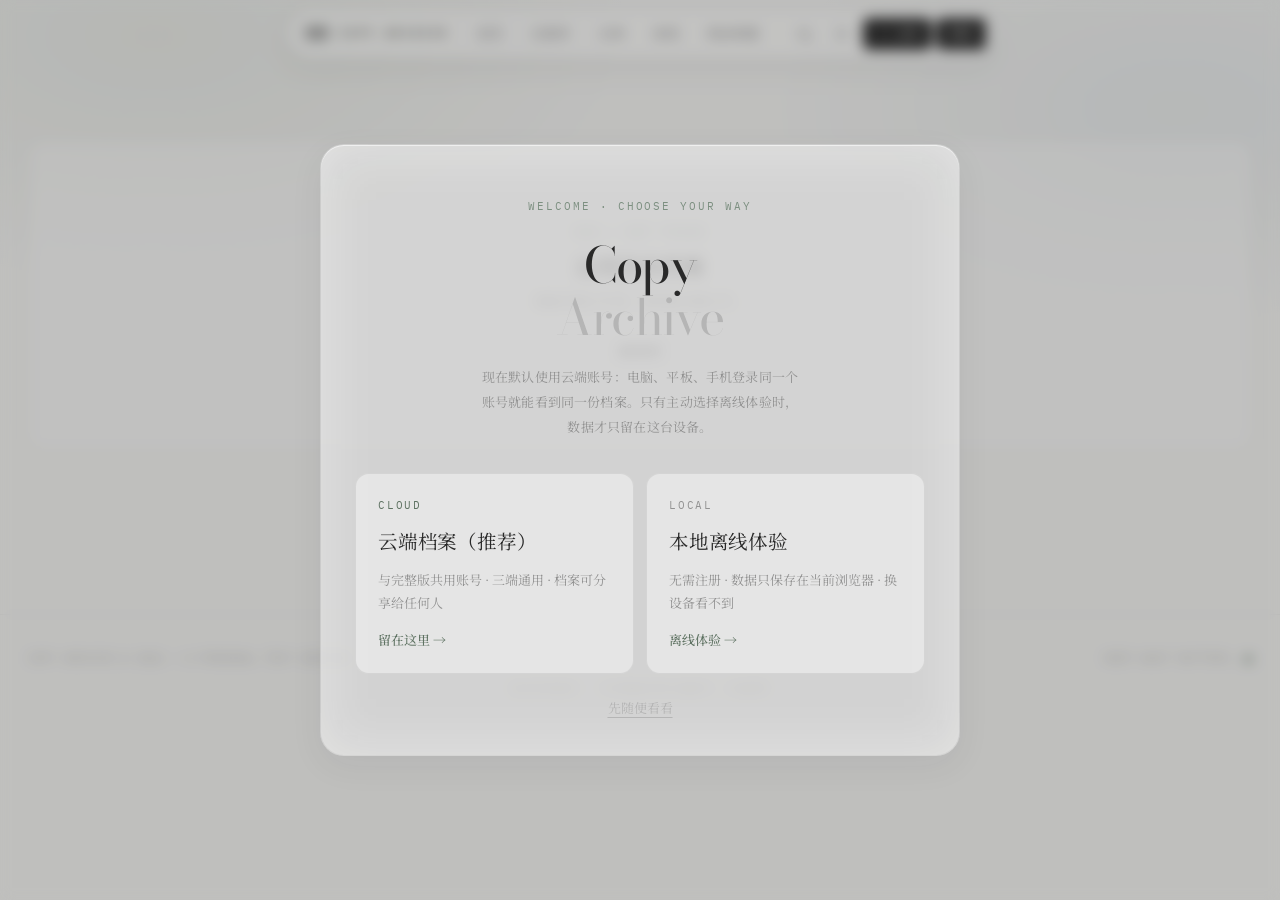
==== commit f1692643: "Add create-category button to upload page" ====
--- a/index.html
+++ b/index.html
@@ -92,6 +92,6 @@
   <div class="toast-host" id="toast-host" aria-live="polite"></div>
   <div id="modal-host"></div>
 
-  <script type="module" src="js/main.js?v=20261121b"></script>
+  <script type="module" src="js/main.js?v=20261121f"></script>
 </body>
 </html>
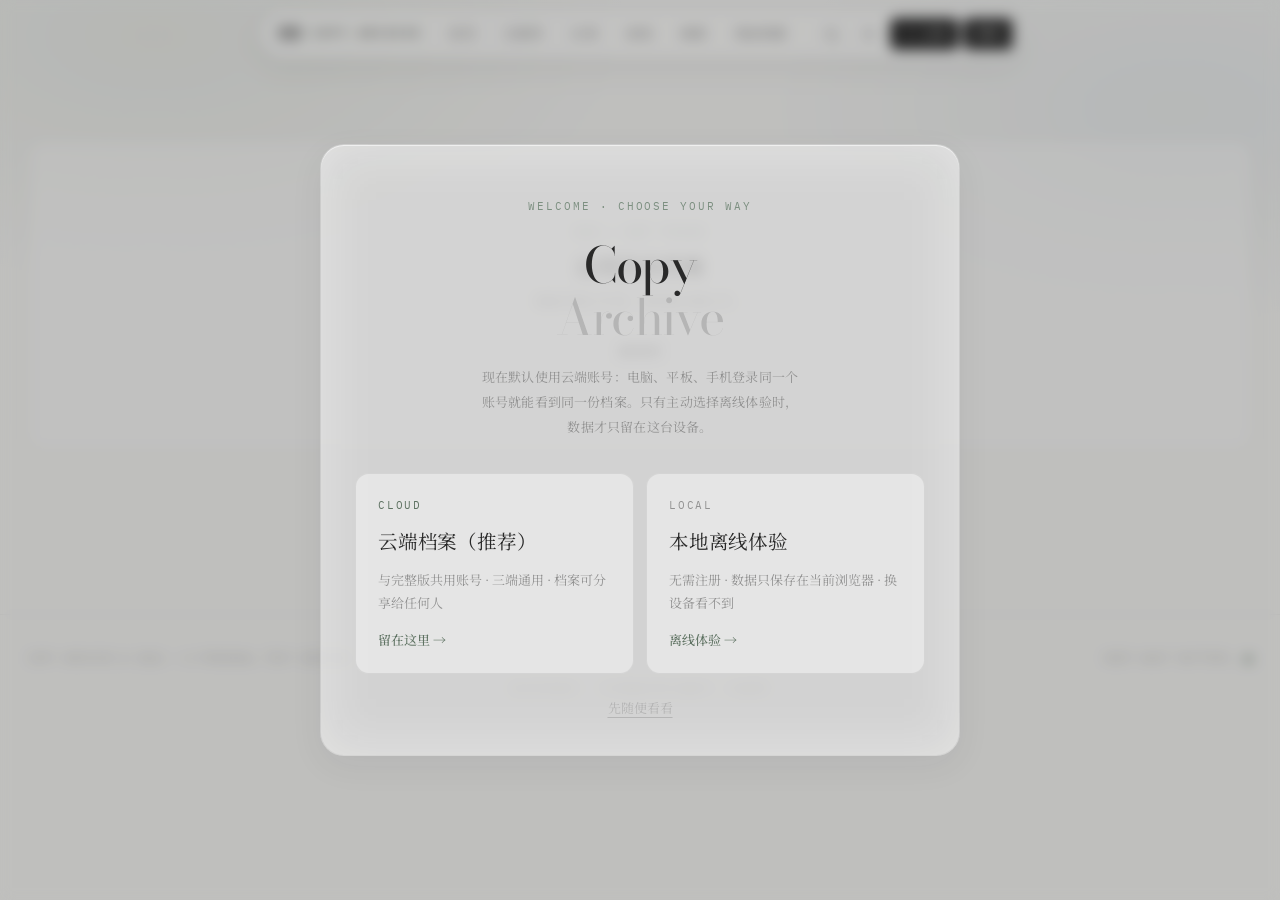
==== commit 596598c7: "Add serendipity (blind-box) random copy page" ====
--- a/index.html
+++ b/index.html
@@ -57,6 +57,7 @@
           <a class="nav-link" href="/archive" data-link>文案库</a>
           <a class="nav-link" href="/categories" data-link>分类</a>
           <a class="nav-link" href="/discover" data-link>发现</a>
+          <a class="nav-link" href="/serendipity" data-link>偶遇</a>
           <a class="nav-link" href="/profile" data-link>我的档案</a>
         </nav>
         <div class="header-actions">
@@ -75,6 +76,7 @@
       <a href="/categories" data-link>分类 / CATEGORIES</a>
       <a href="/favorites" data-link>我的收藏 / SAVED</a>
       <a href="/discover" data-link>发现 / DISCOVER</a>
+      <a href="/serendipity" data-link>偶遇 / SERENDIPITY</a>
       <a href="/profile" data-link>我的档案 / PROFILE</a>
     </nav>
   </header>
@@ -92,6 +94,6 @@
   <div class="toast-host" id="toast-host" aria-live="polite"></div>
   <div id="modal-host"></div>
 
-  <script type="module" src="js/main.js?v=20261121f"></script>
+  <script type="module" src="js/main.js?v=20261124a"></script>
 </body>
 </html>
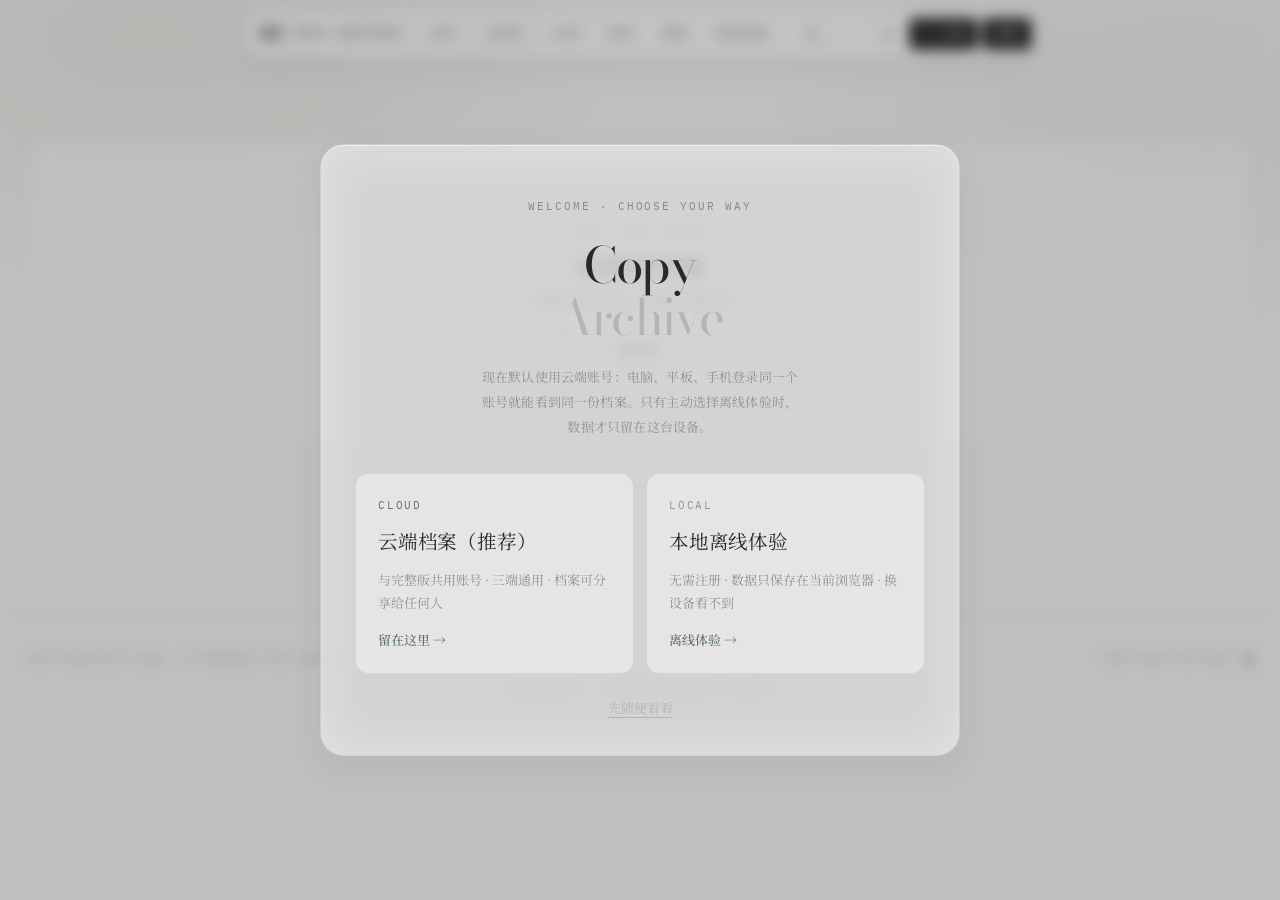
==== commit 1653738b: "Add site-wide haptic + sound feedback with toggle" ====
--- a/index.html
+++ b/index.html
@@ -62,6 +62,7 @@
         </nav>
         <div class="header-actions">
           <button class="icon-btn" id="global-search" title="搜索文案" aria-label="搜索文案"></button>
+          <button class="icon-btn sound-btn" id="sound-toggle" title="关闭音效与触感" aria-label="关闭音效与触感" aria-pressed="true"></button>
           <button class="icon-btn theme-btn" id="theme-toggle" title="切换主题" aria-label="切换主题"></button>
           <a class="btn btn-sm btn-primary" href="/upload" data-link>＋ 上传</a>
           <button class="icon-btn mobile-toggle" id="mobile-toggle" aria-label="展开菜单" aria-expanded="false"></button>
@@ -94,6 +95,6 @@
   <div class="toast-host" id="toast-host" aria-live="polite"></div>
   <div id="modal-host"></div>
 
-  <script type="module" src="js/main.js?v=20261124a"></script>
+  <script type="module" src="js/main.js?v=20261124b"></script>
 </body>
 </html>
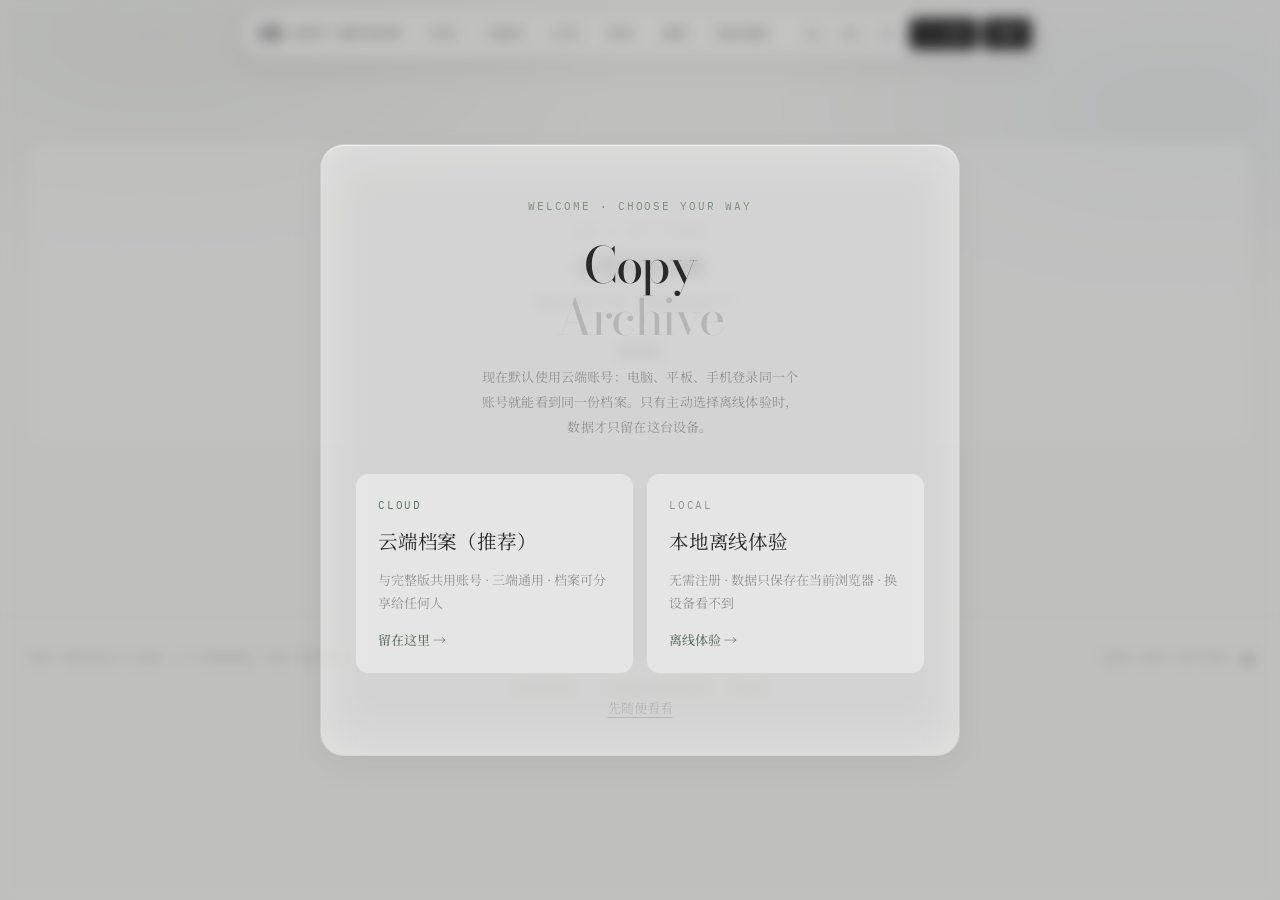
==== commit 6fef9d22: "feat: 盲盒上一条/下一条 + 上传分类拼音模糊搜索" ====
--- a/index.html
+++ b/index.html
@@ -29,7 +29,7 @@
   <link rel="apple-touch-icon" sizes="180x180" href="icons/icon-180.png">
   <link rel="stylesheet" href="styles/tokens.css">
   <link rel="stylesheet" href="styles/base.css">
-  <link rel="stylesheet" href="styles/app.css">
+  <link rel="stylesheet" href="styles/app.css?v=20261124c">
 </head>
 <body>
   <a class="sr-only" href="#app">跳到主要内容</a>
@@ -95,6 +95,6 @@
   <div class="toast-host" id="toast-host" aria-live="polite"></div>
   <div id="modal-host"></div>
 
-  <script type="module" src="js/main.js?v=20261124b"></script>
+  <script type="module" src="js/main.js?v=20261124c"></script>
 </body>
 </html>
--- a/styles/tokens.css
+++ b/styles/tokens.css
@@ -96,6 +96,8 @@
   --icon-close: url("data:image/svg+xml,%3Csvg xmlns='http://www.w3.org/2000/svg' viewBox='0 0 24 24' fill='none' stroke='%23000' stroke-width='1.7' stroke-linecap='round'%3E%3Cpath d='M18 6L6 18M6 6l12 12'/%3E%3C/svg%3E");
   --icon-sun: url("data:image/svg+xml,%3Csvg xmlns='http://www.w3.org/2000/svg' viewBox='0 0 24 24' fill='none' stroke='%23000' stroke-width='1.6' stroke-linecap='round'%3E%3Ccircle cx='12' cy='12' r='4.2'/%3E%3Cpath d='M12 2.6v2M12 19.4v2M4.3 4.3l1.4 1.4M18.3 18.3l1.4 1.4M2.6 12h2M19.4 12h2M4.3 19.7l1.4-1.4M18.3 5.7l1.4-1.4'/%3E%3C/svg%3E");
   --icon-moon: url("data:image/svg+xml,%3Csvg xmlns='http://www.w3.org/2000/svg' viewBox='0 0 24 24' fill='none' stroke='%23000' stroke-width='1.6' stroke-linecap='round' stroke-linejoin='round'%3E%3Cpath d='M20.5 14.3A8.6 8.6 0 0 1 9.7 3.5a8.6 8.6 0 1 0 10.8 10.8z'/%3E%3C/svg%3E");
+  --icon-sound: url("data:image/svg+xml,%3Csvg xmlns='http://www.w3.org/2000/svg' viewBox='0 0 24 24' fill='none' stroke='%23000' stroke-width='1.6' stroke-linecap='round' stroke-linejoin='round'%3E%3Cpath d='M11 5L6 9H3v6h3l5 4V5z'/%3E%3Cpath d='M15.5 8.5a5 5 0 0 1 0 7'/%3E%3Cpath d='M18.5 5.5a9 9 0 0 1 0 13'/%3E%3C/svg%3E");
+  --icon-sound-off: url("data:image/svg+xml,%3Csvg xmlns='http://www.w3.org/2000/svg' viewBox='0 0 24 24' fill='none' stroke='%23000' stroke-width='1.6' stroke-linecap='round' stroke-linejoin='round'%3E%3Cpath d='M11 5L6 9H3v6h3l5 4V5z'/%3E%3Cpath d='M16 9l5 6M21 9l-5 6'/%3E%3C/svg%3E");
   --icon-menu: url("data:image/svg+xml,%3Csvg xmlns='http://www.w3.org/2000/svg' viewBox='0 0 24 24' fill='none' stroke='%23000' stroke-width='1.7' stroke-linecap='round'%3E%3Cpath d='M4 7h16M4 12h16M4 17h16'/%3E%3C/svg%3E");
   --icon-plus: url("data:image/svg+xml,%3Csvg xmlns='http://www.w3.org/2000/svg' viewBox='0 0 24 24' fill='none' stroke='%23000' stroke-width='1.7' stroke-linecap='round'%3E%3Cpath d='M12 5v14M5 12h14'/%3E%3C/svg%3E");
   --icon-up: url("data:image/svg+xml,%3Csvg xmlns='http://www.w3.org/2000/svg' viewBox='0 0 24 24' fill='none' stroke='%23000' stroke-width='1.8' stroke-linecap='round' stroke-linejoin='round'%3E%3Cpath d='M12 19V6M6 11l6-6 6 6'/%3E%3C/svg%3E");
--- a/styles/app.css
+++ b/styles/app.css
@@ -70,6 +70,18 @@
 html[data-theme="ink"] .theme-btn::before {
   -webkit-mask-image: var(--icon-moon);
   mask-image: var(--icon-moon);
+}
+
+/* 音效与触感开关 */
+.sound-btn::before {
+  content: ""; width: 17px; height: 17px; background-color: currentColor;
+  -webkit-mask: var(--icon-sound) center/contain no-repeat;
+  mask: var(--icon-sound) center/contain no-repeat;
+}
+.sound-btn.muted::before {
+  -webkit-mask-image: var(--icon-sound-off);
+  mask-image: var(--icon-sound-off);
+  opacity: 0.55;
 }
 
 /* 导航图标按钮 */
@@ -649,6 +661,9 @@
 .check-grid .chip { background: var(--surface-solid); border: 1px solid var(--line); justify-content: flex-start; min-height: 38px; padding: 6px 12px; }
 .check-grid .chip:hover { background: var(--hover); border-color: var(--line-strong); }
 .check-grid .chip.active { background: var(--accent); color: #fff; border-color: var(--accent); }
+.cat-search-wrap { min-width: 0; }
+.cat-search { margin-bottom: 8px; font-size: var(--t-small); }
+.cat-no-result { grid-column: 1 / -1; padding: 12px 4px; color: var(--muted); font-size: var(--t-small); text-align: center; }
 
 .tabs { display: flex; gap: 4px; border-bottom: 1px solid var(--line); margin-bottom: var(--s5); }
 .tab {
